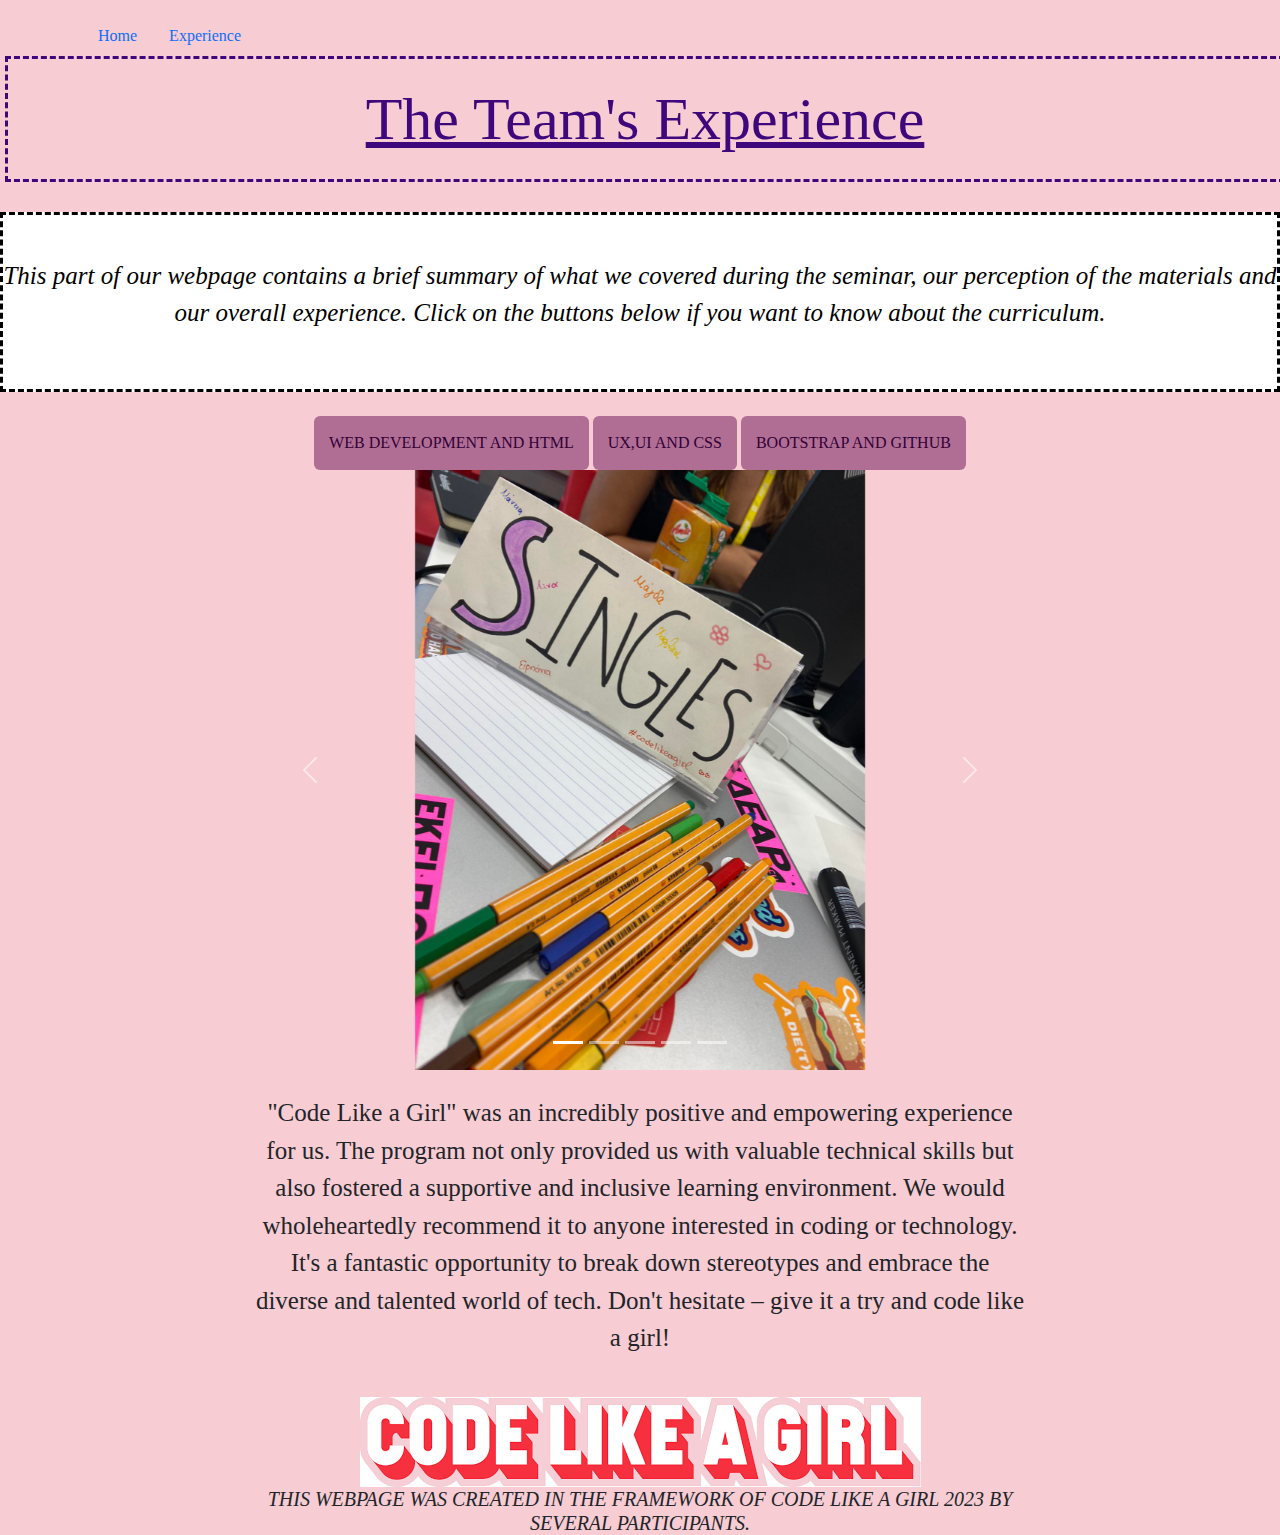
==== yposelida.html @ c6deadb8 "to eftiaja gamw tis manes" ====
<!DOCTYPE html>
<html>
  <head>
    <meta charset="utf-8" />
    <meta name="viewport" content="width=device-width, initial-scale=1" />
    <link
      href="https://cdn.jsdelivr.net/npm/bootstrap@5.3.1/dist/css/bootstrap.min.css"
      rel="stylesheet"/>
    <script src="https://cdn.jsdelivr.net/npm/bootstrap@5.3.1/dist/js/bootstrap.bundle.min.js"></script>
    <title>The Team's experience</title>
    <link rel="stylesheet" type="text/css" href="css/2.css" />
  </head>
  <body>
    
    <div class="container mt-3">

   
      <ul class="nav">
        <li class="nav-item">
          <a class="nav-link" href="index.html">Home</a>
        </li>
        <li class="nav-item">
          <a class="nav-link" href="yposelida.html">Experience</a>
        </li>
  
      
      </ul>
    </div>
    <div>
  <h1 class="title">The Team's Experience</h1>
</div>

    <div id="header" class="bg-white">
  <p><i> This part of our webpage contains a brief summary of what we covered during the seminar, our perception of the materials and our overall experience. Click on the buttons below if you want to know about the curriculum.</i> </p>
    </div>

<br>

    <!-- Button to Open the Modal -->
<button type="button" class="btn btn-primary" data-bs-toggle="modal" data-bs-target="#myModal1">
  WEB DEVELOPMENT AND HTML
</button>

<!-- The Modal -->

<div class="modal" id="myModal1">
  <div class="modal-dialog modal-fullscreen ">
  
    <div class="modal-content">

      <!-- Modal Header -->
      <div class="modal-header">
        <h4 class="modal-title"> WEB DEVELOPMENT AND HTML</h4>
        <button type="button" class="btn-close" data-bs-dismiss="modal"></button>
      </div>

      <!-- Modal body -->
      <div class="modal-body">
        <p>On the first day we were introduced to <i>Web Development and HTML</i>.Some of the things we learnt about were:
          <br>
               <ol class="modal-list">
          <li>The difference between the Internet and Web</li>
          <li>IP address(what it is and why it is unique) and The DNS Server</li>
          <li>The way of communication between the server and its clients(request-respond)</li>
          <li>The different types of Websites</li>
          <li>The basic structure of an html file and how it can transform our websites</li>

        </ol>
        <img class="image" src="images/htmlimage.jpg" alt="HTML Image" class="image-thumbnail">
        <img class="image" src="images/HTML-Full-Form.jpg" alt="HTML Image" class="image-thumbnail">
      </div>

      <!-- Modal footer -->
      <div class="modal-footer">
        <button type="button" class="btn btn-danger" data-bs-dismiss="modal">Close</button>
      </div>

    </div>
  </div>
</div>


<!-- Button to Open the Modal -->
<button type="button" class="btn btn-primary" data-bs-toggle="modal" data-bs-target="#myModal2">
  UX,UI AND CSS
</button>

<!-- The Modal -->

<div class="modal" id="myModal2">
  <div class="modal-dialog modal-fullscreen ">
  
    <div class="modal-content">

      <!-- Modal Header -->
      <div class="modal-header">
        <h4 class="modal-title"> UX,UI AND CSS</h4>
        <button type="button" class="btn-close2" data-bs-dismiss="modal"></button>
      </div>

      <!-- Modal body -->
      <div class="modal-body">
        On the second day we were introduced to <i>UX,UI AND CSS</i>. Some of the things we learnt about were:
        <ol>
          <li>What User Experience is</li>
          <li>What User Interface is</li>
          <li>What the CSS programming language is used for and how to use it</li>
          <li>How to make a Website appealing to a client using CSS</li>
        
        </ol>
        <img src="images/css image.webp" alt="CSS Image" class="image" class="image=thumbnail">
        <img src="images/uxui.jpg" alt="Bootstrap Image" class="image" class="image-thumbnail">
      </div>

      <!-- Modal footer -->
      <div class="modal-footer">
        <button type="button" class="btn btn-danger" data-bs-dismiss="modal">Close</button>
      </div>

    </div>
  </div>
</div>
  
<!-- Button to Open the Modal -->
<button type="button" class="btn btn-primary" data-bs-toggle="modal" data-bs-target="#myModal3">
  BOOTSTRAP AND GITHUB 
</button>

<!-- The Modal -->

<div class="modal" id="myModal3">
  <div class="modal-dialog modal-fullscreen ">
  
    <div class="modal-content">

      <!-- Modal Header -->
      <div class="modal-header">
        <h4 class="modal-title"> BOOTSTRAP AND GITHUB</h4>
        <button type="button" class="btn-close" data-bs-dismiss="modal"></button>
      </div>

      <!-- Modal body -->
      <div class="modal-body">
        On the third day we were introduced to <i>BOOTSTRAP AND GITHUB</i> and we started working on our projects. Some of the things we learnt about were:
        <ol>
          <li>What Bootstrap is</li>
          <li>How we can use Bootstrap in order to add more features to our websites </li>
          <li>What Github is and how we can work with it during group work</li>
          
        
        </ol>
        <img src="images/bootstrap image.png" alt="Bootstrap Image" class="image" class="image-thumbnail">
        <img src="images/github.png" alt="Bootstrap Image" class="image" class="image-thumbnail">

      </div>

      <!-- Modal footer -->
      <div class="modal-footer">
        <button type="button" class="btn btn-danger" data-bs-dismiss="modal">Close</button>
      </div>

    </div>
  </div>
</div>
<br>

<!-- Carousel -->
<div class="width">
<div class="container">
  <div id="demo" class="carousel slide" data-bs-ride="carousel">

  <!-- Indicators/dots -->
  <div class="carousel-indicators">
    <button type="button" data-bs-target="#demo" data-bs-slide-to="0" class="active"></button>
    <button type="button" data-bs-target="#demo" data-bs-slide-to="1"></button>
    <button type="button" data-bs-target="#demo" data-bs-slide-to="2"></button>
    <button type="button" data-bs-target="#demo" data-bs-slide-to="3"></button>
    <button type="button" data-bs-target="#demo" data-bs-slide-to="4"></button>


  </div>
  
  <!-- The slideshow/carousel -->
  <div class="carousel-inner">
    <div class="carousel-item active">
      <img src="images/εικόνα_Viber_2023-09-07_13-02-21-874.jpg" alt="Los Angeles" class="d-block" >
    </div>
    <div class="carousel-item">
      <img src="images/eikona-index-2.jpg" alt="Chicago" class="d-block">    </div>
    <div class="carousel-item">
      <img src="images/εικόνα_Viber_2023-09-07_13-02-21-538.jpg" alt="New York" class="d-block">
    </div>
    <div class="carousel-item">
      <img src="images/εικόνα προγραμματισμού 3.jpg" alt="New York" class="d-block">
    </div>
    <div class="carousel-item">
      <img src="images/eikona-index-1.png" alt="New York" class="d-block">
    </div>


  </div>
  
  <!-- Left and right controls/icons -->
  <button class="carousel-control-prev" type="button" data-bs-target="#demo" data-bs-slide="prev">
    <span class="carousel-control-prev-icon"></span>
  </button>
  <button class="carousel-control-next" type="button" data-bs-target="#demo" data-bs-slide="next">
    <span class="carousel-control-next-icon"></span>
  </button>
</div>
<br>
<div><p>"Code Like a Girl" was an incredibly positive and empowering experience for us. The program not only provided us with valuable technical skills but also fostered a supportive and inclusive learning environment. We would wholeheartedly recommend it to anyone interested in coding or technology. It's a fantastic opportunity to break down stereotypes and embrace the diverse and talented world of tech. Don't hesitate – give it a try and code like a girl!</p></div>
  <br>
  <img src="images/images.png" alt="Code like a girl">
  <br>
  <h2><i>THIS WEBPAGE WAS CREATED IN THE FRAMEWORK OF CODE LIKE A GIRL 2023 BY SEVERAL PARTICIPANTS.</i></h2>

  

  </body>
</html>
---- css/2.css ----
* {
  padding: 0;
  margin: 0;
  text-align: center;
}
body {
  background-color: rgb(247, 204, 211);
  font-family: "Times New Roman", Times, serif;
}
h1 {
  font-size: 60px;
  color: rgb(62, 7, 124);
  margin-bottom: 30px;
}

.carousel-item img {
  height: 600px;
  margin: auto;
}

.carousel-item {
  width: 100%;
}
.title {
  border-style: dashed;
  width: 100%;
  margin-bottom: 30px;
  line-height: 40px;
  text-align: center;
  padding: 40px;
  margin-left: 5px;
  margin-right: 5px;
  text-decoration: underline;
}
.width {
  width: 800px;
  height: 500px;
  margin: auto;
}
h2 {
  font-size: 20px;
  margin-bottom: 30px;
}
p {
  font-size: 25px;
}
.bg-white {
  background-color: white;
}
#header {
  height: 20vh;
  display: flex;
  align-items: center;
  justify-content: center;
  flex-direction: column;
  color: black;
  border-style: dashed;
}

ol {
  font-size: 20px;
}
button {
  background-color: aqua;
  size: 20px;
}
.modal-title {
  font-size: 40px;
}
.modal-body {
  font-size: 30px;
}
.btn {
  border: none;
  padding: 15px;
  color: rgb(50, 0, 54);
  background-color: rgb(177, 110, 149);
}
.modal-body {
  font-size: 50px;
  background-color: rgb(177, 110, 149);
}

.modal-list li {
  font-size: 30px;
}

.image {
  width: 700px;
  height: 500px;
  margin: 10px;
}

.modal-list li {
  font-size: 30px;
}
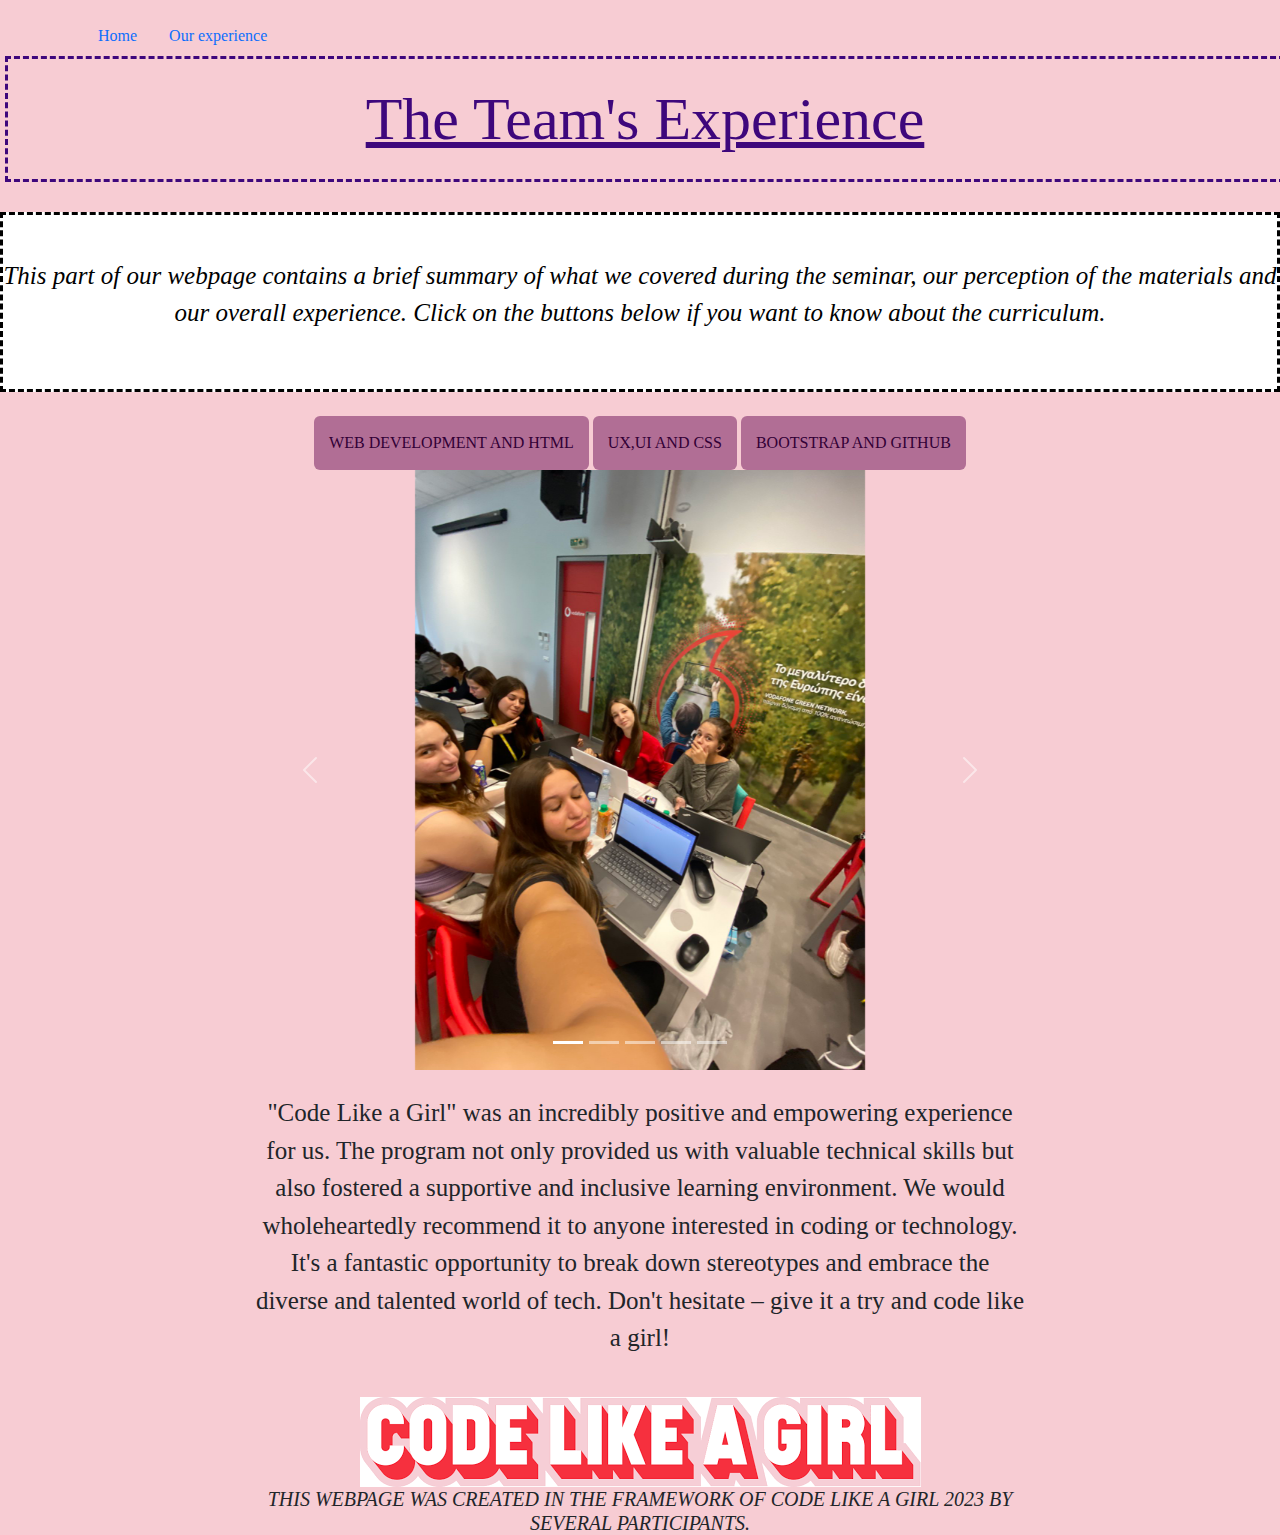
==== commit 62af9aef: "καρουζελ" ====
--- a/yposelida.html
+++ b/yposelida.html
@@ -9,9 +9,7 @@
     <script src="https://cdn.jsdelivr.net/npm/bootstrap@5.3.1/dist/js/bootstrap.bundle.min.js"></script>
     <title>The Team's experience</title>
     <link rel="stylesheet" type="text/css" href="css/2.css" />
-  </head>
-  <body>
-    
+
     <div class="container mt-3">
 
    
@@ -20,12 +18,23 @@
           <a class="nav-link" href="index.html">Home</a>
         </li>
         <li class="nav-item">
-          <a class="nav-link" href="yposelida.html">Experience</a>
+          <a class="nav-link" href="yposelida.html">Our experience</a>
         </li>
   
       
       </ul>
     </div>
+
+
+
+
+
+
+
+  </head>
+  <body>
+    
+    
     <div>
   <h1 class="title">The Team's Experience</h1>
 </div>
@@ -183,18 +192,18 @@
   <!-- The slideshow/carousel -->
   <div class="carousel-inner">
     <div class="carousel-item active">
-      <img src="images/εικόνα_Viber_2023-09-07_13-02-21-874.jpg" alt="Los Angeles" class="d-block" >
-    </div>
-    <div class="carousel-item">
-      <img src="images/eikona-index-2.jpg" alt="Chicago" class="d-block">    </div>
+      <img src="images/εικόνα_Viber_2023-09-07_14-37-39-492.jpg" alt="Los Angeles" class="d-block" >
+    </div>
+    <div class="carousel-item">
+      <img src="images/εικόνα_Viber_2023-09-07_13-02-21-874.jpg" alt="Chicago" class="d-block">    </div>
     <div class="carousel-item">
       <img src="images/εικόνα_Viber_2023-09-07_13-02-21-538.jpg" alt="New York" class="d-block">
     </div>
     <div class="carousel-item">
-      <img src="images/εικόνα προγραμματισμού 3.jpg" alt="New York" class="d-block">
-    </div>
-    <div class="carousel-item">
-      <img src="images/eikona-index-1.png" alt="New York" class="d-block">
+      <img src="images/εικόνα_Viber_2023-09-07_13-02-25-799.jpg" alt="New York" class="d-block">
+    </div>
+    <div class="carousel-item">
+      <img src="images/εικόνα_Viber_2023-09-07_13-02-26-158.jpg" alt="New York" class="d-block">
     </div>
 
 
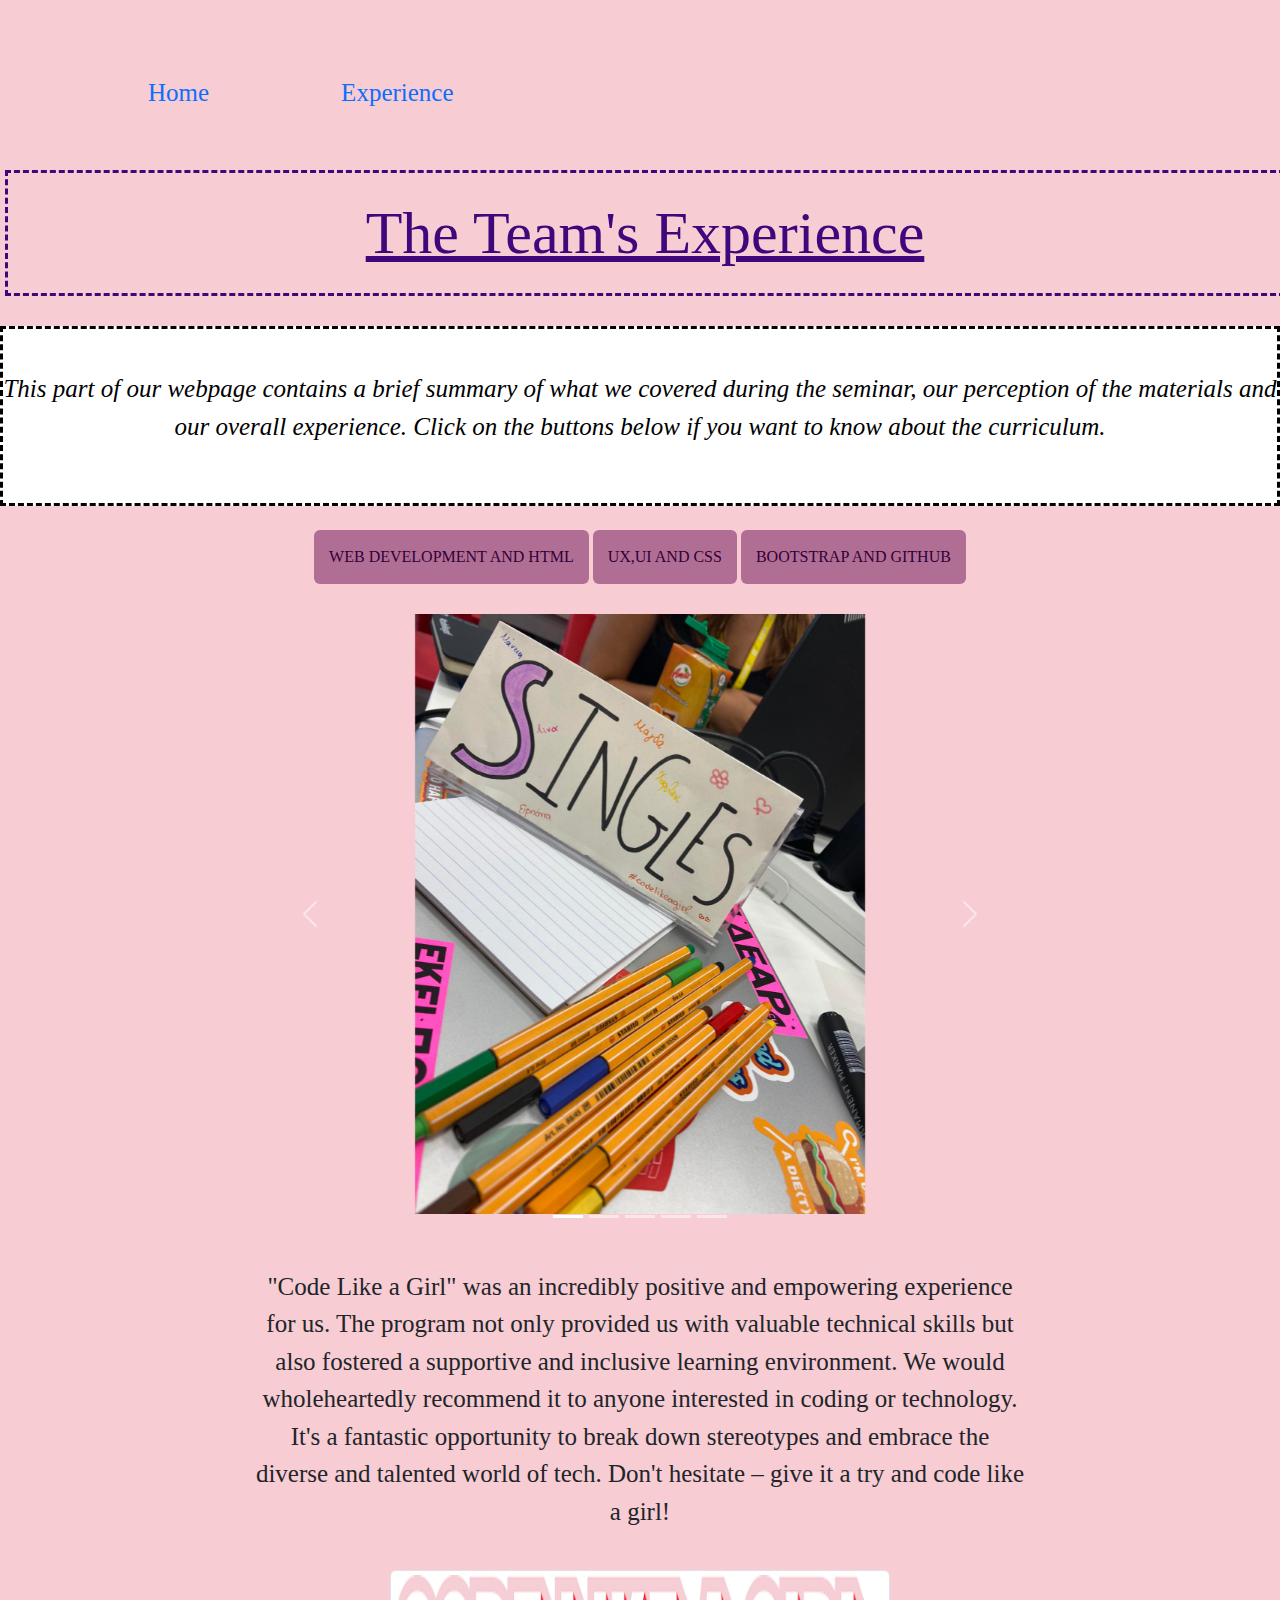
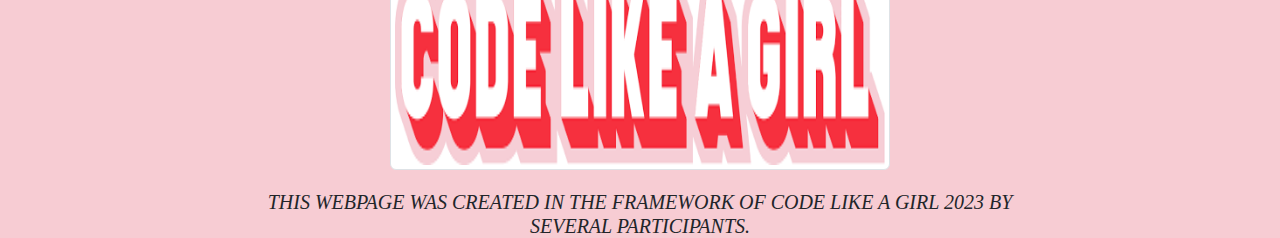
==== commit aec2e582: "update" ====
--- a/yposelida.html
+++ b/yposelida.html
@@ -1,230 +1,233 @@
 <!DOCTYPE html>
 <html>
-  <head>
-    <meta charset="utf-8" />
-    <meta name="viewport" content="width=device-width, initial-scale=1" />
-    <link
-      href="https://cdn.jsdelivr.net/npm/bootstrap@5.3.1/dist/css/bootstrap.min.css"
-      rel="stylesheet"/>
-    <script src="https://cdn.jsdelivr.net/npm/bootstrap@5.3.1/dist/js/bootstrap.bundle.min.js"></script>
-    <title>The Team's experience</title>
-    <link rel="stylesheet" type="text/css" href="css/2.css" />
-
-    <div class="container mt-3">
-
-   
-      <ul class="nav">
-        <li class="nav-item">
-          <a class="nav-link" href="index.html">Home</a>
-        </li>
-        <li class="nav-item">
-          <a class="nav-link" href="yposelida.html">Our experience</a>
-        </li>
-  
-      
-      </ul>
+
+<head>
+  <meta charset="utf-8" />
+  <meta name="viewport" content="width=device-width, initial-scale=1" />
+  <link href="https://cdn.jsdelivr.net/npm/bootstrap@5.3.1/dist/css/bootstrap.min.css" rel="stylesheet" />
+  <script src="https://cdn.jsdelivr.net/npm/bootstrap@5.3.1/dist/js/bootstrap.bundle.min.js"></script>
+  <title>The Team's experience</title>
+  <link rel="stylesheet" type="text/css" href="css/2.css" />
+</head>
+
+<body>
+
+  <div class="container mt-3">
+
+
+    <ul class="nav">
+      <li class="nav-item">
+        <a class="nav-link" href="index.html">Home</a>
+      </li>
+      <li class="nav-item">
+        <a class="nav-link" href="yposelida.html">Experience</a>
+      </li>
+
+
+    </ul>
+  </div>
+  <div>
+    <h1 class="title">The Team's Experience</h1>
+  </div>
+
+  <div id="header" class="bg-white">
+    <p><i> This part of our webpage contains a brief summary of what we covered during the seminar, our perception of
+        the materials and our overall experience. Click on the buttons below if you want to know about the
+        curriculum.</i> </p>
+  </div>
+
+  <br>
+
+  <!-- Button to Open the Modal -->
+  <button type="button" class="btn btn-primary" data-bs-toggle="modal" data-bs-target="#myModal1">
+    WEB DEVELOPMENT AND HTML
+  </button>
+
+  <!-- The Modal -->
+
+  <div class="modal" id="myModal1">
+    <div class="modal-dialog modal-fullscreen ">
+
+      <div class="modal-content">
+
+        <!-- Modal Header -->
+        <div class="modal-header">
+          <h4 class="modal-title"> WEB DEVELOPMENT AND HTML</h4>
+          <button type="button" class="btn-close" data-bs-dismiss="modal"></button>
+        </div>
+
+        <!-- Modal body -->
+        <div class="modal-body">
+          <p>On the first day we were introduced to <i>Web Development and HTML</i>.Some of the things we learnt about
+            were:
+            <br>
+          <ol class="modal-list">
+            <li>The difference between the Internet and Web</li>
+            <li>IP address(what it is and why it is unique) and The DNS Server</li>
+            <li>The way of communication between the server and its clients(request-respond)</li>
+            <li>The different types of Websites</li>
+            <li>The basic structure of an html file and how it can transform our websites</li>
+
+          </ol>
+          <img class="image" src="images/htmlimage.jpg" alt="HTML Image" class="image-thumbnail">
+          <img class="image" src="images/HTML-Full-Form.jpg" alt="HTML Image" class="image-thumbnail">
+        </div>
+
+        <!-- Modal footer -->
+        <div class="modal-footer">
+          <button type="button" class="btn btn-danger" data-bs-dismiss="modal">Close</button>
+        </div>
+
+      </div>
     </div>
-
-
-
-
-
-
-
-  </head>
-  <body>
-    
-    
-    <div>
-  <h1 class="title">The Team's Experience</h1>
-</div>
-
-    <div id="header" class="bg-white">
-  <p><i> This part of our webpage contains a brief summary of what we covered during the seminar, our perception of the materials and our overall experience. Click on the buttons below if you want to know about the curriculum.</i> </p>
+  </div>
+
+
+  <!-- Button to Open the Modal -->
+  <button type="button" class="btn btn-primary" data-bs-toggle="modal" data-bs-target="#myModal2">
+    UX,UI AND CSS
+  </button>
+
+  <!-- The Modal -->
+
+  <div class="modal" id="myModal2">
+    <div class="modal-dialog modal-fullscreen ">
+
+      <div class="modal-content">
+
+        <!-- Modal Header -->
+        <div class="modal-header">
+          <h4 class="modal-title"> UX,UI AND CSS</h4>
+          <button type="button" class="btn-close2" data-bs-dismiss="modal"></button>
+        </div>
+
+        <!-- Modal body -->
+        <div class="modal-body">
+          On the second day we were introduced to <i>UX,UI AND CSS</i>. Some of the things we learnt about were:
+          <ol>
+            <li>What User Experience is</li>
+            <li>What User Interface is</li>
+            <li>What the CSS programming language is used for and how to use it</li>
+            <li>How to make a Website appealing to a client using CSS</li>
+
+          </ol>
+          <img src="images/css image.webp" alt="CSS Image" class="image" class="image=thumbnail">
+          <img src="images/uxui.jpg" alt="Bootstrap Image" class="image" class="image-thumbnail">
+        </div>
+
+        <!-- Modal footer -->
+        <div class="modal-footer">
+          <button type="button" class="btn btn-danger" data-bs-dismiss="modal">Close</button>
+        </div>
+
+      </div>
     </div>
-
-<br>
-
-    <!-- Button to Open the Modal -->
-<button type="button" class="btn btn-primary" data-bs-toggle="modal" data-bs-target="#myModal1">
-  WEB DEVELOPMENT AND HTML
-</button>
-
-<!-- The Modal -->
-
-<div class="modal" id="myModal1">
-  <div class="modal-dialog modal-fullscreen ">
-  
-    <div class="modal-content">
-
-      <!-- Modal Header -->
-      <div class="modal-header">
-        <h4 class="modal-title"> WEB DEVELOPMENT AND HTML</h4>
-        <button type="button" class="btn-close" data-bs-dismiss="modal"></button>
-      </div>
-
-      <!-- Modal body -->
-      <div class="modal-body">
-        <p>On the first day we were introduced to <i>Web Development and HTML</i>.Some of the things we learnt about were:
-          <br>
-               <ol class="modal-list">
-          <li>The difference between the Internet and Web</li>
-          <li>IP address(what it is and why it is unique) and The DNS Server</li>
-          <li>The way of communication between the server and its clients(request-respond)</li>
-          <li>The different types of Websites</li>
-          <li>The basic structure of an html file and how it can transform our websites</li>
-
-        </ol>
-        <img class="image" src="images/htmlimage.jpg" alt="HTML Image" class="image-thumbnail">
-        <img class="image" src="images/HTML-Full-Form.jpg" alt="HTML Image" class="image-thumbnail">
-      </div>
-
-      <!-- Modal footer -->
-      <div class="modal-footer">
-        <button type="button" class="btn btn-danger" data-bs-dismiss="modal">Close</button>
-      </div>
-
+  </div>
+
+  <!-- Button to Open the Modal -->
+  <button type="button" class="btn btn-primary" data-bs-toggle="modal" data-bs-target="#myModal3">
+    BOOTSTRAP AND GITHUB
+  </button>
+
+  <!-- The Modal -->
+
+  <div class="modal" id="myModal3">
+    <div class="modal-dialog modal-fullscreen ">
+
+      <div class="modal-content">
+
+        <!-- Modal Header -->
+        <div class="modal-header">
+          <h4 class="modal-title"> BOOTSTRAP AND GITHUB</h4>
+          <button type="button" class="btn-close" data-bs-dismiss="modal"></button>
+        </div>
+
+        <!-- Modal body -->
+        <div class="modal-body">
+          On the third day we were introduced to <i>BOOTSTRAP AND GITHUB</i> and we started working on our projects.
+          Some of the things we learnt about were:
+          <ol>
+            <li>What Bootstrap is</li>
+            <li>How we can use Bootstrap in order to add more features to our websites </li>
+            <li>What Github is and how we can work with it during group work</li>
+
+
+          </ol>
+          <img src="images/bootstrap image.png" alt="Bootstrap Image" class="image" class="image-thumbnail">
+          <img src="images/github.png" alt="Bootstrap Image" class="image" class="image-thumbnail">
+
+        </div>
+
+        <!-- Modal footer -->
+        <div class="modal-footer">
+          <button type="button" class="btn btn-danger" data-bs-dismiss="modal">Close</button>
+        </div>
+
+      </div>
     </div>
   </div>
-</div>
-
-
-<!-- Button to Open the Modal -->
-<button type="button" class="btn btn-primary" data-bs-toggle="modal" data-bs-target="#myModal2">
-  UX,UI AND CSS
-</button>
-
-<!-- The Modal -->
-
-<div class="modal" id="myModal2">
-  <div class="modal-dialog modal-fullscreen ">
-  
-    <div class="modal-content">
-
-      <!-- Modal Header -->
-      <div class="modal-header">
-        <h4 class="modal-title"> UX,UI AND CSS</h4>
-        <button type="button" class="btn-close2" data-bs-dismiss="modal"></button>
-      </div>
-
-      <!-- Modal body -->
-      <div class="modal-body">
-        On the second day we were introduced to <i>UX,UI AND CSS</i>. Some of the things we learnt about were:
-        <ol>
-          <li>What User Experience is</li>
-          <li>What User Interface is</li>
-          <li>What the CSS programming language is used for and how to use it</li>
-          <li>How to make a Website appealing to a client using CSS</li>
-        
-        </ol>
-        <img src="images/css image.webp" alt="CSS Image" class="image" class="image=thumbnail">
-        <img src="images/uxui.jpg" alt="Bootstrap Image" class="image" class="image-thumbnail">
-      </div>
-
-      <!-- Modal footer -->
-      <div class="modal-footer">
-        <button type="button" class="btn btn-danger" data-bs-dismiss="modal">Close</button>
-      </div>
-
-    </div>
-  </div>
-</div>
-  
-<!-- Button to Open the Modal -->
-<button type="button" class="btn btn-primary" data-bs-toggle="modal" data-bs-target="#myModal3">
-  BOOTSTRAP AND GITHUB 
-</button>
-
-<!-- The Modal -->
-
-<div class="modal" id="myModal3">
-  <div class="modal-dialog modal-fullscreen ">
-  
-    <div class="modal-content">
-
-      <!-- Modal Header -->
-      <div class="modal-header">
-        <h4 class="modal-title"> BOOTSTRAP AND GITHUB</h4>
-        <button type="button" class="btn-close" data-bs-dismiss="modal"></button>
-      </div>
-
-      <!-- Modal body -->
-      <div class="modal-body">
-        On the third day we were introduced to <i>BOOTSTRAP AND GITHUB</i> and we started working on our projects. Some of the things we learnt about were:
-        <ol>
-          <li>What Bootstrap is</li>
-          <li>How we can use Bootstrap in order to add more features to our websites </li>
-          <li>What Github is and how we can work with it during group work</li>
-          
-        
-        </ol>
-        <img src="images/bootstrap image.png" alt="Bootstrap Image" class="image" class="image-thumbnail">
-        <img src="images/github.png" alt="Bootstrap Image" class="image" class="image-thumbnail">
-
-      </div>
-
-      <!-- Modal footer -->
-      <div class="modal-footer">
-        <button type="button" class="btn btn-danger" data-bs-dismiss="modal">Close</button>
-      </div>
-
-    </div>
-  </div>
-</div>
-<br>
-
-<!-- Carousel -->
-<div class="width">
-<div class="container">
-  <div id="demo" class="carousel slide" data-bs-ride="carousel">
-
-  <!-- Indicators/dots -->
-  <div class="carousel-indicators">
-    <button type="button" data-bs-target="#demo" data-bs-slide-to="0" class="active"></button>
-    <button type="button" data-bs-target="#demo" data-bs-slide-to="1"></button>
-    <button type="button" data-bs-target="#demo" data-bs-slide-to="2"></button>
-    <button type="button" data-bs-target="#demo" data-bs-slide-to="3"></button>
-    <button type="button" data-bs-target="#demo" data-bs-slide-to="4"></button>
-
-
-  </div>
-  
-  <!-- The slideshow/carousel -->
-  <div class="carousel-inner">
-    <div class="carousel-item active">
-      <img src="images/εικόνα_Viber_2023-09-07_14-37-39-492.jpg" alt="Los Angeles" class="d-block" >
-    </div>
-    <div class="carousel-item">
-      <img src="images/εικόνα_Viber_2023-09-07_13-02-21-874.jpg" alt="Chicago" class="d-block">    </div>
-    <div class="carousel-item">
-      <img src="images/εικόνα_Viber_2023-09-07_13-02-21-538.jpg" alt="New York" class="d-block">
-    </div>
-    <div class="carousel-item">
-      <img src="images/εικόνα_Viber_2023-09-07_13-02-25-799.jpg" alt="New York" class="d-block">
-    </div>
-    <div class="carousel-item">
-      <img src="images/εικόνα_Viber_2023-09-07_13-02-26-158.jpg" alt="New York" class="d-block">
-    </div>
-
-
-  </div>
-  
-  <!-- Left and right controls/icons -->
-  <button class="carousel-control-prev" type="button" data-bs-target="#demo" data-bs-slide="prev">
-    <span class="carousel-control-prev-icon"></span>
-  </button>
-  <button class="carousel-control-next" type="button" data-bs-target="#demo" data-bs-slide="next">
-    <span class="carousel-control-next-icon"></span>
-  </button>
-</div>
-<br>
-<div><p>"Code Like a Girl" was an incredibly positive and empowering experience for us. The program not only provided us with valuable technical skills but also fostered a supportive and inclusive learning environment. We would wholeheartedly recommend it to anyone interested in coding or technology. It's a fantastic opportunity to break down stereotypes and embrace the diverse and talented world of tech. Don't hesitate – give it a try and code like a girl!</p></div>
   <br>
-  <img src="images/images.png" alt="Code like a girl">
-  <br>
-  <h2><i>THIS WEBPAGE WAS CREATED IN THE FRAMEWORK OF CODE LIKE A GIRL 2023 BY SEVERAL PARTICIPANTS.</i></h2>
-
-  
-
-  </body>
+
+  <!-- Carousel -->
+  <div class="width">
+    <div class="container">
+      <div id="demo" class="carousel slide" data-bs-ride="carousel">
+
+        <!-- Indicators/dots -->
+        <div class="carousel-indicators">
+          <button type="button" data-bs-target="#demo" data-bs-slide-to="0" class="active"></button>
+          <button type="button" data-bs-target="#demo" data-bs-slide-to="1"></button>
+          <button type="button" data-bs-target="#demo" data-bs-slide-to="2"></button>
+          <button type="button" data-bs-target="#demo" data-bs-slide-to="3"></button>
+          <button type="button" data-bs-target="#demo" data-bs-slide-to="4"></button>
+
+
+        </div>
+
+        <!-- The slideshow/carousel -->
+        <div class="carousel-inner">
+          <div class="carousel-item active">
+            <img src="images/εικόνα_Viber_2023-09-07_13-02-21-874.jpg" alt="Los Angeles" class="d-block">
+          </div>
+          <div class="carousel-item">
+            <img src="images/eikona-index-2.jpg" alt="Chicago" class="d-block">
+          </div>
+          <div class="carousel-item">
+            <img src="images/εικόνα_Viber_2023-09-07_13-02-21-538.jpg" alt="New York" class="d-block">
+          </div>
+          <div class="carousel-item">
+            <img src="images/εικόνα προγραμματισμού 3.jpg" alt="New York" class="d-block">
+          </div>
+          <div class="carousel-item">
+            <img src="images/eikona-index-1.png" alt="New York" class="d-block">
+          </div>
+
+
+        </div>
+
+        <!-- Left and right controls/icons -->
+        <button class="carousel-control-prev" type="button" data-bs-target="#demo" data-bs-slide="prev">
+          <span class="carousel-control-prev-icon"></span>
+        </button>
+        <button class="carousel-control-next" type="button" data-bs-target="#demo" data-bs-slide="next">
+          <span class="carousel-control-next-icon"></span>
+        </button>
+      </div>
+      <br>
+      <div>
+        <p>"Code Like a Girl" was an incredibly positive and empowering experience for us. The program not only provided
+          us with valuable technical skills but also fostered a supportive and inclusive learning environment. We would
+          wholeheartedly recommend it to anyone interested in coding or technology. It's a fantastic opportunity to
+          break down stereotypes and embrace the diverse and talented world of tech. Don't hesitate – give it a try and
+          code like a girl!</p>
+      </div>
+      <br>
+      <img src="images/images.png" alt="Code like a girl" class="img-thumbnail imge">
+      <br>
+      <h2><i>THIS WEBPAGE WAS CREATED IN THE FRAMEWORK OF CODE LIKE A GIRL 2023 BY SEVERAL PARTICIPANTS.</i></h2>
+
+
+
+</body>
+
 </html>--- a/css/2.css
+++ b/css/2.css
@@ -16,6 +16,8 @@
 .carousel-item img {
   height: 600px;
   margin: auto;
+  margin-top: 30px;
+  margin-bottom: 30px;
 }
 
 .carousel-item {
@@ -60,6 +62,16 @@
 ol {
   font-size: 20px;
 }
+
+li {
+  padding: 50px;
+  font-size: 25px;
+}
+
+li:hover {
+  box-shadow: 0px 30px 60px rgba(0, 0, 0, 0.3);
+}
+
 button {
   background-color: aqua;
   size: 20px;
@@ -94,3 +106,9 @@
 .modal-list li {
   font-size: 30px;
 }
+
+.imge {
+  width: 500px;
+  height: 200px;
+  margin-bottom: 20px;
+}
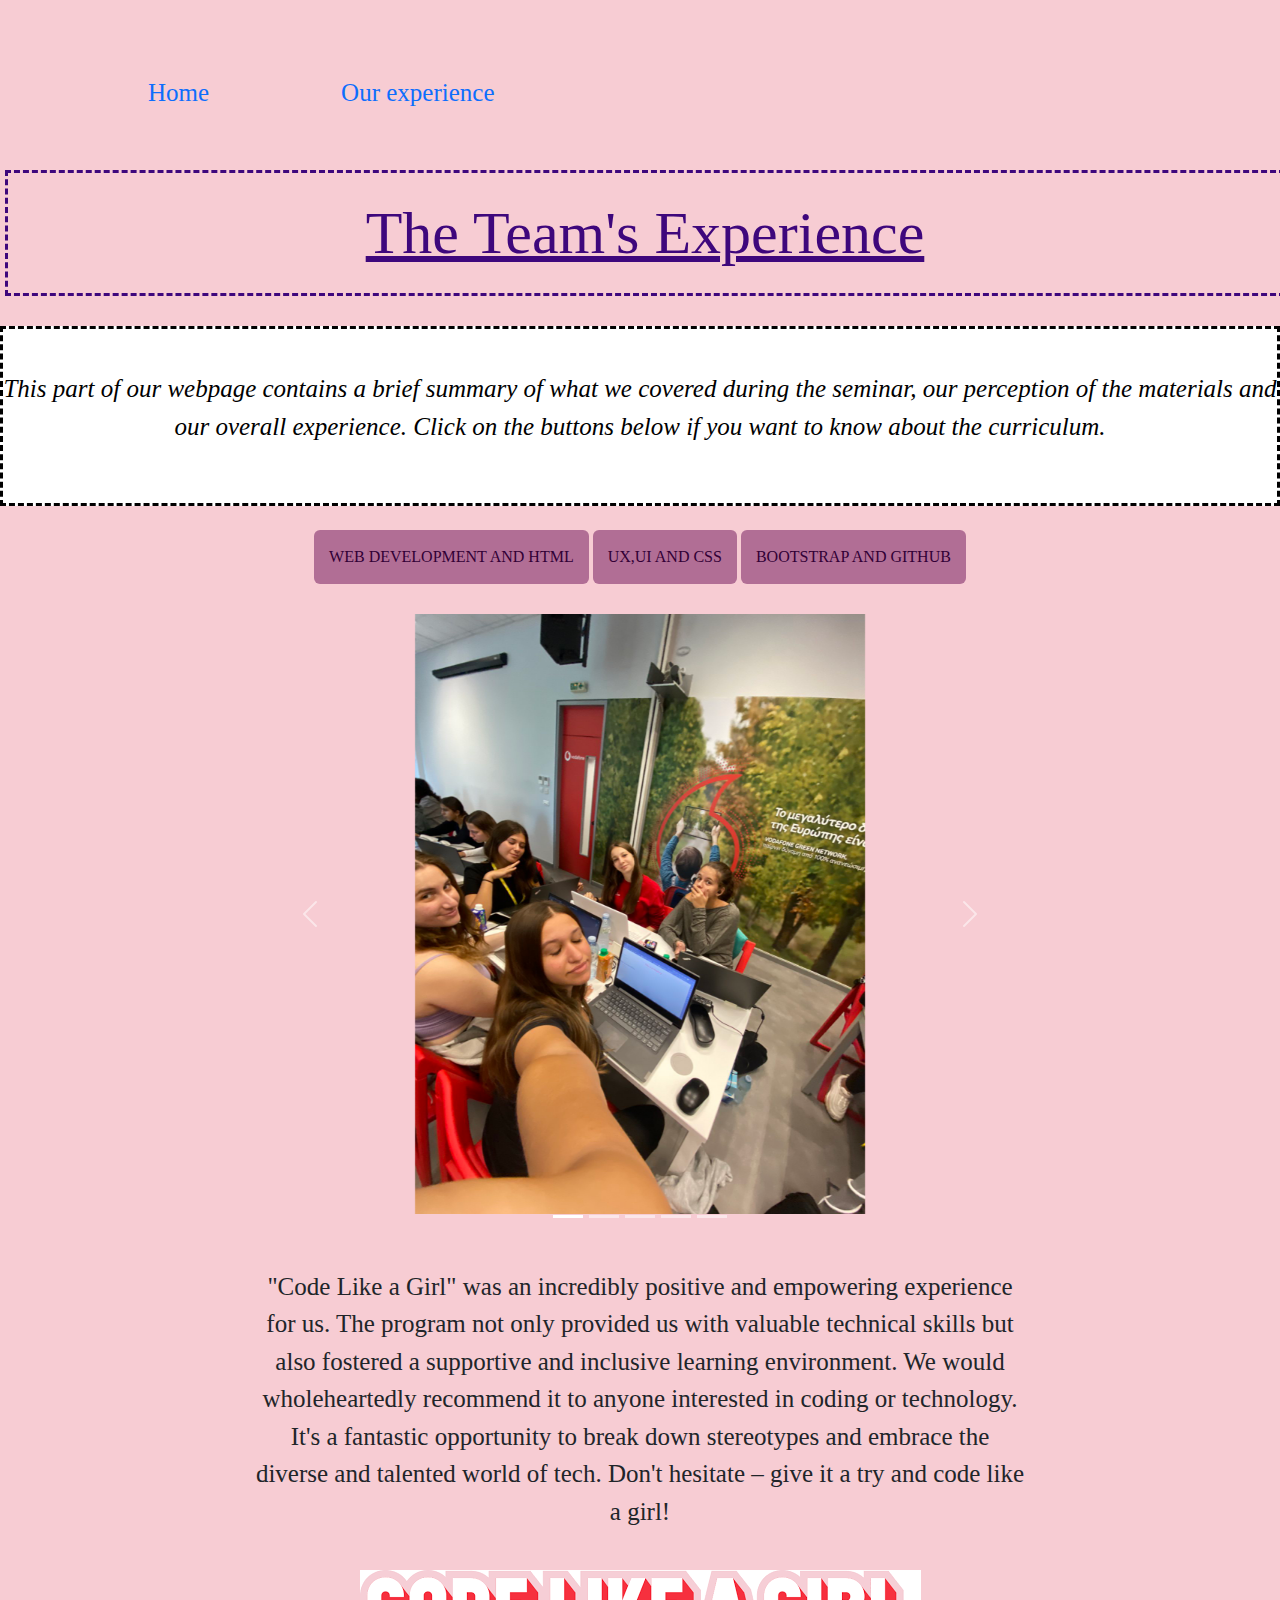
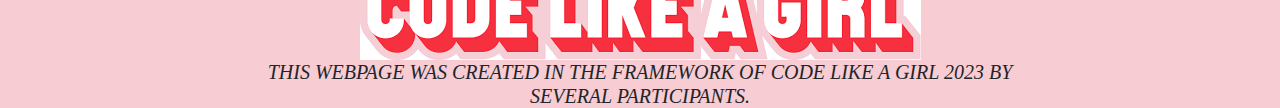
==== commit c83cfa61: "Merge branch 'main' of https://github.com/Magdakon9/Website" ====
--- a/yposelida.html
+++ b/yposelida.html
@@ -1,233 +1,230 @@
 <!DOCTYPE html>
 <html>
-
-<head>
-  <meta charset="utf-8" />
-  <meta name="viewport" content="width=device-width, initial-scale=1" />
-  <link href="https://cdn.jsdelivr.net/npm/bootstrap@5.3.1/dist/css/bootstrap.min.css" rel="stylesheet" />
-  <script src="https://cdn.jsdelivr.net/npm/bootstrap@5.3.1/dist/js/bootstrap.bundle.min.js"></script>
-  <title>The Team's experience</title>
-  <link rel="stylesheet" type="text/css" href="css/2.css" />
-</head>
-
-<body>
-
-  <div class="container mt-3">
-
-
-    <ul class="nav">
-      <li class="nav-item">
-        <a class="nav-link" href="index.html">Home</a>
-      </li>
-      <li class="nav-item">
-        <a class="nav-link" href="yposelida.html">Experience</a>
-      </li>
-
-
-    </ul>
-  </div>
-  <div>
-    <h1 class="title">The Team's Experience</h1>
-  </div>
-
-  <div id="header" class="bg-white">
-    <p><i> This part of our webpage contains a brief summary of what we covered during the seminar, our perception of
-        the materials and our overall experience. Click on the buttons below if you want to know about the
-        curriculum.</i> </p>
-  </div>
-
+  <head>
+    <meta charset="utf-8" />
+    <meta name="viewport" content="width=device-width, initial-scale=1" />
+    <link
+      href="https://cdn.jsdelivr.net/npm/bootstrap@5.3.1/dist/css/bootstrap.min.css"
+      rel="stylesheet"/>
+    <script src="https://cdn.jsdelivr.net/npm/bootstrap@5.3.1/dist/js/bootstrap.bundle.min.js"></script>
+    <title>The Team's experience</title>
+    <link rel="stylesheet" type="text/css" href="css/2.css" />
+
+    <div class="container mt-3">
+
+   
+      <ul class="nav">
+        <li class="nav-item">
+          <a class="nav-link" href="index.html">Home</a>
+        </li>
+        <li class="nav-item">
+          <a class="nav-link" href="yposelida.html">Our experience</a>
+        </li>
+  
+      
+      </ul>
+    </div>
+
+
+
+
+
+
+
+  </head>
+  <body>
+    
+    
+    <div>
+  <h1 class="title">The Team's Experience</h1>
+</div>
+
+    <div id="header" class="bg-white">
+  <p><i> This part of our webpage contains a brief summary of what we covered during the seminar, our perception of the materials and our overall experience. Click on the buttons below if you want to know about the curriculum.</i> </p>
+    </div>
+
+<br>
+
+    <!-- Button to Open the Modal -->
+<button type="button" class="btn btn-primary" data-bs-toggle="modal" data-bs-target="#myModal1">
+  WEB DEVELOPMENT AND HTML
+</button>
+
+<!-- The Modal -->
+
+<div class="modal" id="myModal1">
+  <div class="modal-dialog modal-fullscreen ">
+  
+    <div class="modal-content">
+
+      <!-- Modal Header -->
+      <div class="modal-header">
+        <h4 class="modal-title"> WEB DEVELOPMENT AND HTML</h4>
+        <button type="button" class="btn-close" data-bs-dismiss="modal"></button>
+      </div>
+
+      <!-- Modal body -->
+      <div class="modal-body">
+        <p>On the first day we were introduced to <i>Web Development and HTML</i>.Some of the things we learnt about were:
+          <br>
+               <ol class="modal-list">
+          <li>The difference between the Internet and Web</li>
+          <li>IP address(what it is and why it is unique) and The DNS Server</li>
+          <li>The way of communication between the server and its clients(request-respond)</li>
+          <li>The different types of Websites</li>
+          <li>The basic structure of an html file and how it can transform our websites</li>
+
+        </ol>
+        <img class="image" src="images/htmlimage.jpg" alt="HTML Image" class="image-thumbnail">
+        <img class="image" src="images/HTML-Full-Form.jpg" alt="HTML Image" class="image-thumbnail">
+      </div>
+
+      <!-- Modal footer -->
+      <div class="modal-footer">
+        <button type="button" class="btn btn-danger" data-bs-dismiss="modal">Close</button>
+      </div>
+
+    </div>
+  </div>
+</div>
+
+
+<!-- Button to Open the Modal -->
+<button type="button" class="btn btn-primary" data-bs-toggle="modal" data-bs-target="#myModal2">
+  UX,UI AND CSS
+</button>
+
+<!-- The Modal -->
+
+<div class="modal" id="myModal2">
+  <div class="modal-dialog modal-fullscreen ">
+  
+    <div class="modal-content">
+
+      <!-- Modal Header -->
+      <div class="modal-header">
+        <h4 class="modal-title"> UX,UI AND CSS</h4>
+        <button type="button" class="btn-close2" data-bs-dismiss="modal"></button>
+      </div>
+
+      <!-- Modal body -->
+      <div class="modal-body">
+        On the second day we were introduced to <i>UX,UI AND CSS</i>. Some of the things we learnt about were:
+        <ol>
+          <li>What User Experience is</li>
+          <li>What User Interface is</li>
+          <li>What the CSS programming language is used for and how to use it</li>
+          <li>How to make a Website appealing to a client using CSS</li>
+        
+        </ol>
+        <img src="images/css image.webp" alt="CSS Image" class="image" class="image=thumbnail">
+        <img src="images/uxui.jpg" alt="Bootstrap Image" class="image" class="image-thumbnail">
+      </div>
+
+      <!-- Modal footer -->
+      <div class="modal-footer">
+        <button type="button" class="btn btn-danger" data-bs-dismiss="modal">Close</button>
+      </div>
+
+    </div>
+  </div>
+</div>
+  
+<!-- Button to Open the Modal -->
+<button type="button" class="btn btn-primary" data-bs-toggle="modal" data-bs-target="#myModal3">
+  BOOTSTRAP AND GITHUB 
+</button>
+
+<!-- The Modal -->
+
+<div class="modal" id="myModal3">
+  <div class="modal-dialog modal-fullscreen ">
+  
+    <div class="modal-content">
+
+      <!-- Modal Header -->
+      <div class="modal-header">
+        <h4 class="modal-title"> BOOTSTRAP AND GITHUB</h4>
+        <button type="button" class="btn-close" data-bs-dismiss="modal"></button>
+      </div>
+
+      <!-- Modal body -->
+      <div class="modal-body">
+        On the third day we were introduced to <i>BOOTSTRAP AND GITHUB</i> and we started working on our projects. Some of the things we learnt about were:
+        <ol>
+          <li>What Bootstrap is</li>
+          <li>How we can use Bootstrap in order to add more features to our websites </li>
+          <li>What Github is and how we can work with it during group work</li>
+          
+        
+        </ol>
+        <img src="images/bootstrap image.png" alt="Bootstrap Image" class="image" class="image-thumbnail">
+        <img src="images/github.png" alt="Bootstrap Image" class="image" class="image-thumbnail">
+
+      </div>
+
+      <!-- Modal footer -->
+      <div class="modal-footer">
+        <button type="button" class="btn btn-danger" data-bs-dismiss="modal">Close</button>
+      </div>
+
+    </div>
+  </div>
+</div>
+<br>
+
+<!-- Carousel -->
+<div class="width">
+<div class="container">
+  <div id="demo" class="carousel slide" data-bs-ride="carousel">
+
+  <!-- Indicators/dots -->
+  <div class="carousel-indicators">
+    <button type="button" data-bs-target="#demo" data-bs-slide-to="0" class="active"></button>
+    <button type="button" data-bs-target="#demo" data-bs-slide-to="1"></button>
+    <button type="button" data-bs-target="#demo" data-bs-slide-to="2"></button>
+    <button type="button" data-bs-target="#demo" data-bs-slide-to="3"></button>
+    <button type="button" data-bs-target="#demo" data-bs-slide-to="4"></button>
+
+
+  </div>
+  
+  <!-- The slideshow/carousel -->
+  <div class="carousel-inner">
+    <div class="carousel-item active">
+      <img src="images/εικόνα_Viber_2023-09-07_14-37-39-492.jpg" alt="Los Angeles" class="d-block" >
+    </div>
+    <div class="carousel-item">
+      <img src="images/εικόνα_Viber_2023-09-07_13-02-21-874.jpg" alt="Chicago" class="d-block">    </div>
+    <div class="carousel-item">
+      <img src="images/εικόνα_Viber_2023-09-07_13-02-21-538.jpg" alt="New York" class="d-block">
+    </div>
+    <div class="carousel-item">
+      <img src="images/εικόνα_Viber_2023-09-07_13-02-25-799.jpg" alt="New York" class="d-block">
+    </div>
+    <div class="carousel-item">
+      <img src="images/εικόνα_Viber_2023-09-07_13-02-26-158.jpg" alt="New York" class="d-block">
+    </div>
+
+
+  </div>
+  
+  <!-- Left and right controls/icons -->
+  <button class="carousel-control-prev" type="button" data-bs-target="#demo" data-bs-slide="prev">
+    <span class="carousel-control-prev-icon"></span>
+  </button>
+  <button class="carousel-control-next" type="button" data-bs-target="#demo" data-bs-slide="next">
+    <span class="carousel-control-next-icon"></span>
+  </button>
+</div>
+<br>
+<div><p>"Code Like a Girl" was an incredibly positive and empowering experience for us. The program not only provided us with valuable technical skills but also fostered a supportive and inclusive learning environment. We would wholeheartedly recommend it to anyone interested in coding or technology. It's a fantastic opportunity to break down stereotypes and embrace the diverse and talented world of tech. Don't hesitate – give it a try and code like a girl!</p></div>
   <br>
-
-  <!-- Button to Open the Modal -->
-  <button type="button" class="btn btn-primary" data-bs-toggle="modal" data-bs-target="#myModal1">
-    WEB DEVELOPMENT AND HTML
-  </button>
-
-  <!-- The Modal -->
-
-  <div class="modal" id="myModal1">
-    <div class="modal-dialog modal-fullscreen ">
-
-      <div class="modal-content">
-
-        <!-- Modal Header -->
-        <div class="modal-header">
-          <h4 class="modal-title"> WEB DEVELOPMENT AND HTML</h4>
-          <button type="button" class="btn-close" data-bs-dismiss="modal"></button>
-        </div>
-
-        <!-- Modal body -->
-        <div class="modal-body">
-          <p>On the first day we were introduced to <i>Web Development and HTML</i>.Some of the things we learnt about
-            were:
-            <br>
-          <ol class="modal-list">
-            <li>The difference between the Internet and Web</li>
-            <li>IP address(what it is and why it is unique) and The DNS Server</li>
-            <li>The way of communication between the server and its clients(request-respond)</li>
-            <li>The different types of Websites</li>
-            <li>The basic structure of an html file and how it can transform our websites</li>
-
-          </ol>
-          <img class="image" src="images/htmlimage.jpg" alt="HTML Image" class="image-thumbnail">
-          <img class="image" src="images/HTML-Full-Form.jpg" alt="HTML Image" class="image-thumbnail">
-        </div>
-
-        <!-- Modal footer -->
-        <div class="modal-footer">
-          <button type="button" class="btn btn-danger" data-bs-dismiss="modal">Close</button>
-        </div>
-
-      </div>
-    </div>
-  </div>
-
-
-  <!-- Button to Open the Modal -->
-  <button type="button" class="btn btn-primary" data-bs-toggle="modal" data-bs-target="#myModal2">
-    UX,UI AND CSS
-  </button>
-
-  <!-- The Modal -->
-
-  <div class="modal" id="myModal2">
-    <div class="modal-dialog modal-fullscreen ">
-
-      <div class="modal-content">
-
-        <!-- Modal Header -->
-        <div class="modal-header">
-          <h4 class="modal-title"> UX,UI AND CSS</h4>
-          <button type="button" class="btn-close2" data-bs-dismiss="modal"></button>
-        </div>
-
-        <!-- Modal body -->
-        <div class="modal-body">
-          On the second day we were introduced to <i>UX,UI AND CSS</i>. Some of the things we learnt about were:
-          <ol>
-            <li>What User Experience is</li>
-            <li>What User Interface is</li>
-            <li>What the CSS programming language is used for and how to use it</li>
-            <li>How to make a Website appealing to a client using CSS</li>
-
-          </ol>
-          <img src="images/css image.webp" alt="CSS Image" class="image" class="image=thumbnail">
-          <img src="images/uxui.jpg" alt="Bootstrap Image" class="image" class="image-thumbnail">
-        </div>
-
-        <!-- Modal footer -->
-        <div class="modal-footer">
-          <button type="button" class="btn btn-danger" data-bs-dismiss="modal">Close</button>
-        </div>
-
-      </div>
-    </div>
-  </div>
-
-  <!-- Button to Open the Modal -->
-  <button type="button" class="btn btn-primary" data-bs-toggle="modal" data-bs-target="#myModal3">
-    BOOTSTRAP AND GITHUB
-  </button>
-
-  <!-- The Modal -->
-
-  <div class="modal" id="myModal3">
-    <div class="modal-dialog modal-fullscreen ">
-
-      <div class="modal-content">
-
-        <!-- Modal Header -->
-        <div class="modal-header">
-          <h4 class="modal-title"> BOOTSTRAP AND GITHUB</h4>
-          <button type="button" class="btn-close" data-bs-dismiss="modal"></button>
-        </div>
-
-        <!-- Modal body -->
-        <div class="modal-body">
-          On the third day we were introduced to <i>BOOTSTRAP AND GITHUB</i> and we started working on our projects.
-          Some of the things we learnt about were:
-          <ol>
-            <li>What Bootstrap is</li>
-            <li>How we can use Bootstrap in order to add more features to our websites </li>
-            <li>What Github is and how we can work with it during group work</li>
-
-
-          </ol>
-          <img src="images/bootstrap image.png" alt="Bootstrap Image" class="image" class="image-thumbnail">
-          <img src="images/github.png" alt="Bootstrap Image" class="image" class="image-thumbnail">
-
-        </div>
-
-        <!-- Modal footer -->
-        <div class="modal-footer">
-          <button type="button" class="btn btn-danger" data-bs-dismiss="modal">Close</button>
-        </div>
-
-      </div>
-    </div>
-  </div>
+  <img src="images/images.png" alt="Code like a girl">
   <br>
-
-  <!-- Carousel -->
-  <div class="width">
-    <div class="container">
-      <div id="demo" class="carousel slide" data-bs-ride="carousel">
-
-        <!-- Indicators/dots -->
-        <div class="carousel-indicators">
-          <button type="button" data-bs-target="#demo" data-bs-slide-to="0" class="active"></button>
-          <button type="button" data-bs-target="#demo" data-bs-slide-to="1"></button>
-          <button type="button" data-bs-target="#demo" data-bs-slide-to="2"></button>
-          <button type="button" data-bs-target="#demo" data-bs-slide-to="3"></button>
-          <button type="button" data-bs-target="#demo" data-bs-slide-to="4"></button>
-
-
-        </div>
-
-        <!-- The slideshow/carousel -->
-        <div class="carousel-inner">
-          <div class="carousel-item active">
-            <img src="images/εικόνα_Viber_2023-09-07_13-02-21-874.jpg" alt="Los Angeles" class="d-block">
-          </div>
-          <div class="carousel-item">
-            <img src="images/eikona-index-2.jpg" alt="Chicago" class="d-block">
-          </div>
-          <div class="carousel-item">
-            <img src="images/εικόνα_Viber_2023-09-07_13-02-21-538.jpg" alt="New York" class="d-block">
-          </div>
-          <div class="carousel-item">
-            <img src="images/εικόνα προγραμματισμού 3.jpg" alt="New York" class="d-block">
-          </div>
-          <div class="carousel-item">
-            <img src="images/eikona-index-1.png" alt="New York" class="d-block">
-          </div>
-
-
-        </div>
-
-        <!-- Left and right controls/icons -->
-        <button class="carousel-control-prev" type="button" data-bs-target="#demo" data-bs-slide="prev">
-          <span class="carousel-control-prev-icon"></span>
-        </button>
-        <button class="carousel-control-next" type="button" data-bs-target="#demo" data-bs-slide="next">
-          <span class="carousel-control-next-icon"></span>
-        </button>
-      </div>
-      <br>
-      <div>
-        <p>"Code Like a Girl" was an incredibly positive and empowering experience for us. The program not only provided
-          us with valuable technical skills but also fostered a supportive and inclusive learning environment. We would
-          wholeheartedly recommend it to anyone interested in coding or technology. It's a fantastic opportunity to
-          break down stereotypes and embrace the diverse and talented world of tech. Don't hesitate – give it a try and
-          code like a girl!</p>
-      </div>
-      <br>
-      <img src="images/images.png" alt="Code like a girl" class="img-thumbnail imge">
-      <br>
-      <h2><i>THIS WEBPAGE WAS CREATED IN THE FRAMEWORK OF CODE LIKE A GIRL 2023 BY SEVERAL PARTICIPANTS.</i></h2>
-
-
-
-</body>
-
+  <h2><i>THIS WEBPAGE WAS CREATED IN THE FRAMEWORK OF CODE LIKE A GIRL 2023 BY SEVERAL PARTICIPANTS.</i></h2>
+
+  
+
+  </body>
 </html>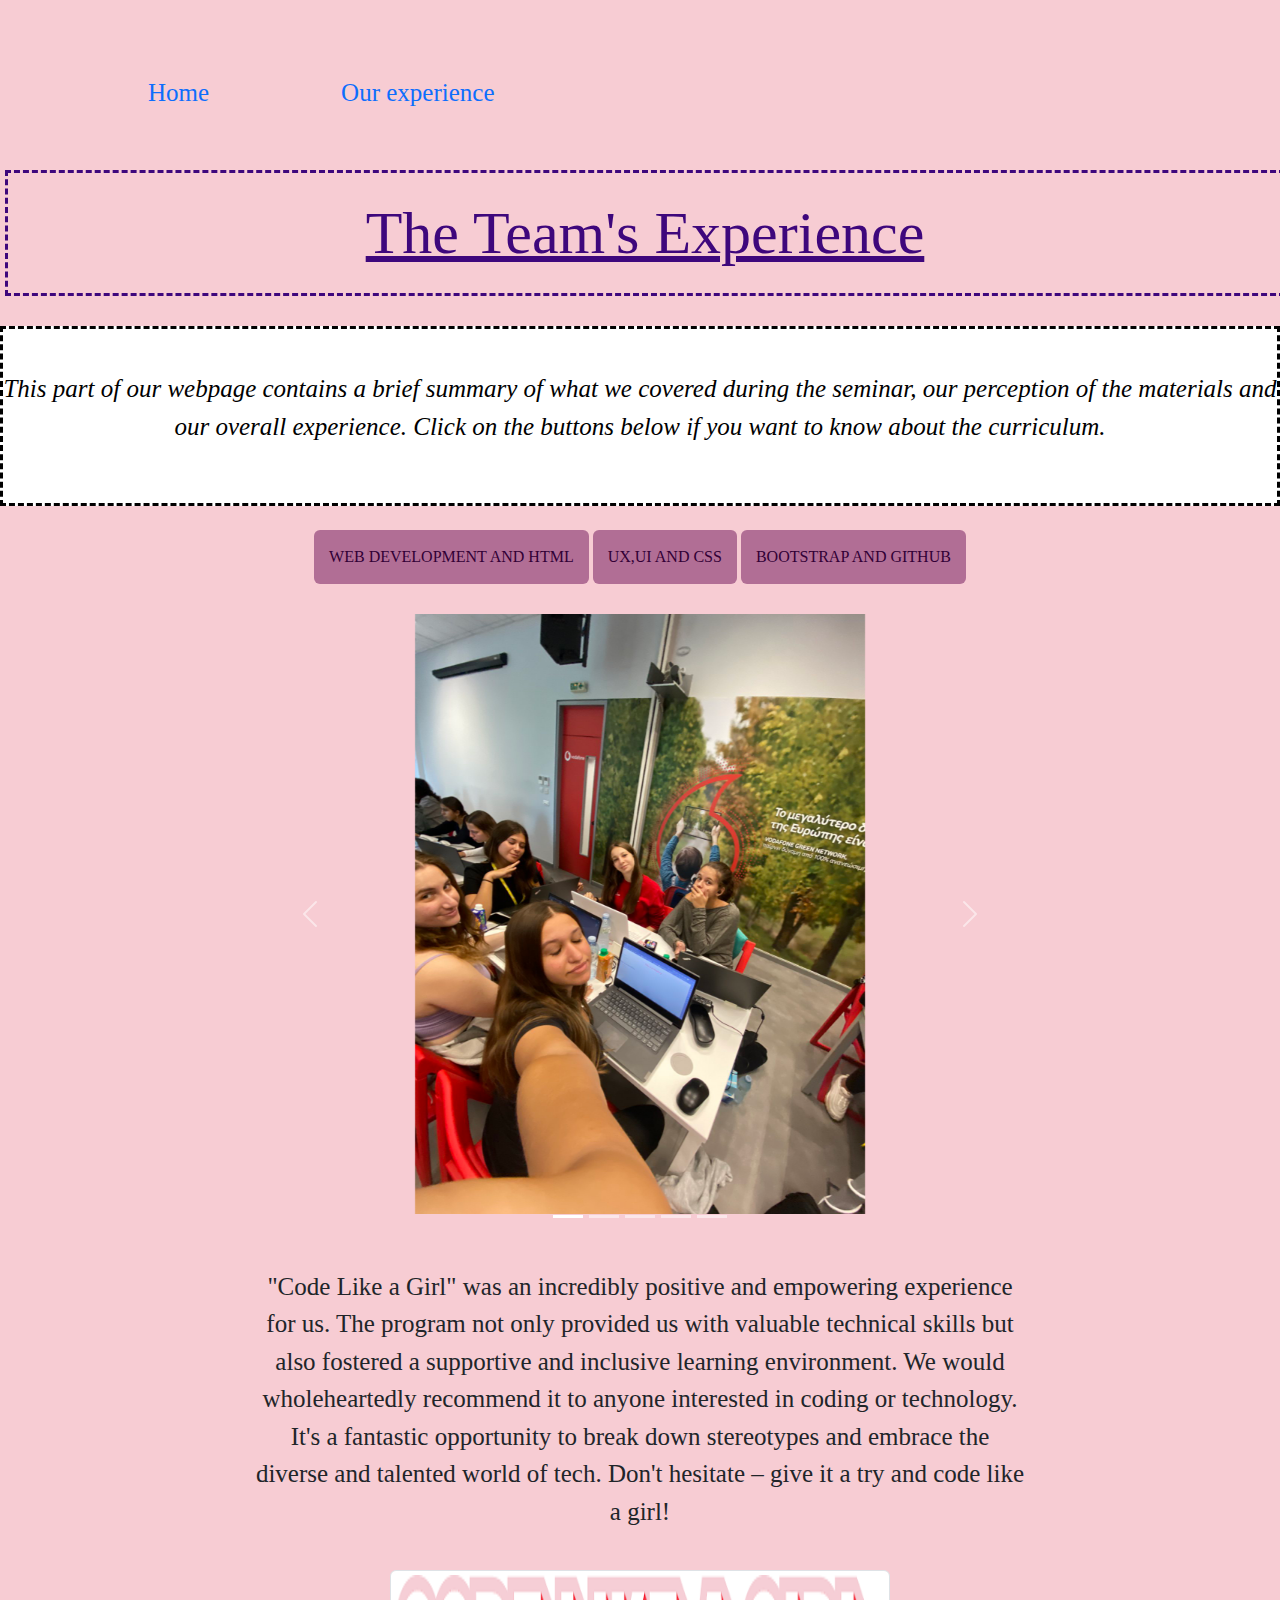
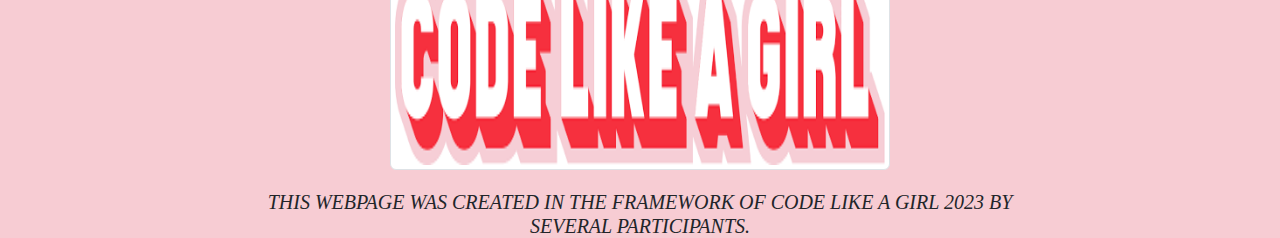
==== commit c617660f: "update" ====
--- a/yposelida.html
+++ b/yposelida.html
@@ -220,7 +220,7 @@
 <br>
 <div><p>"Code Like a Girl" was an incredibly positive and empowering experience for us. The program not only provided us with valuable technical skills but also fostered a supportive and inclusive learning environment. We would wholeheartedly recommend it to anyone interested in coding or technology. It's a fantastic opportunity to break down stereotypes and embrace the diverse and talented world of tech. Don't hesitate – give it a try and code like a girl!</p></div>
   <br>
-  <img src="images/images.png" alt="Code like a girl">
+  <img src="images/images.png" alt="Code like a girl" class="imge img-thumbnail">
   <br>
   <h2><i>THIS WEBPAGE WAS CREATED IN THE FRAMEWORK OF CODE LIKE A GIRL 2023 BY SEVERAL PARTICIPANTS.</i></h2>
 
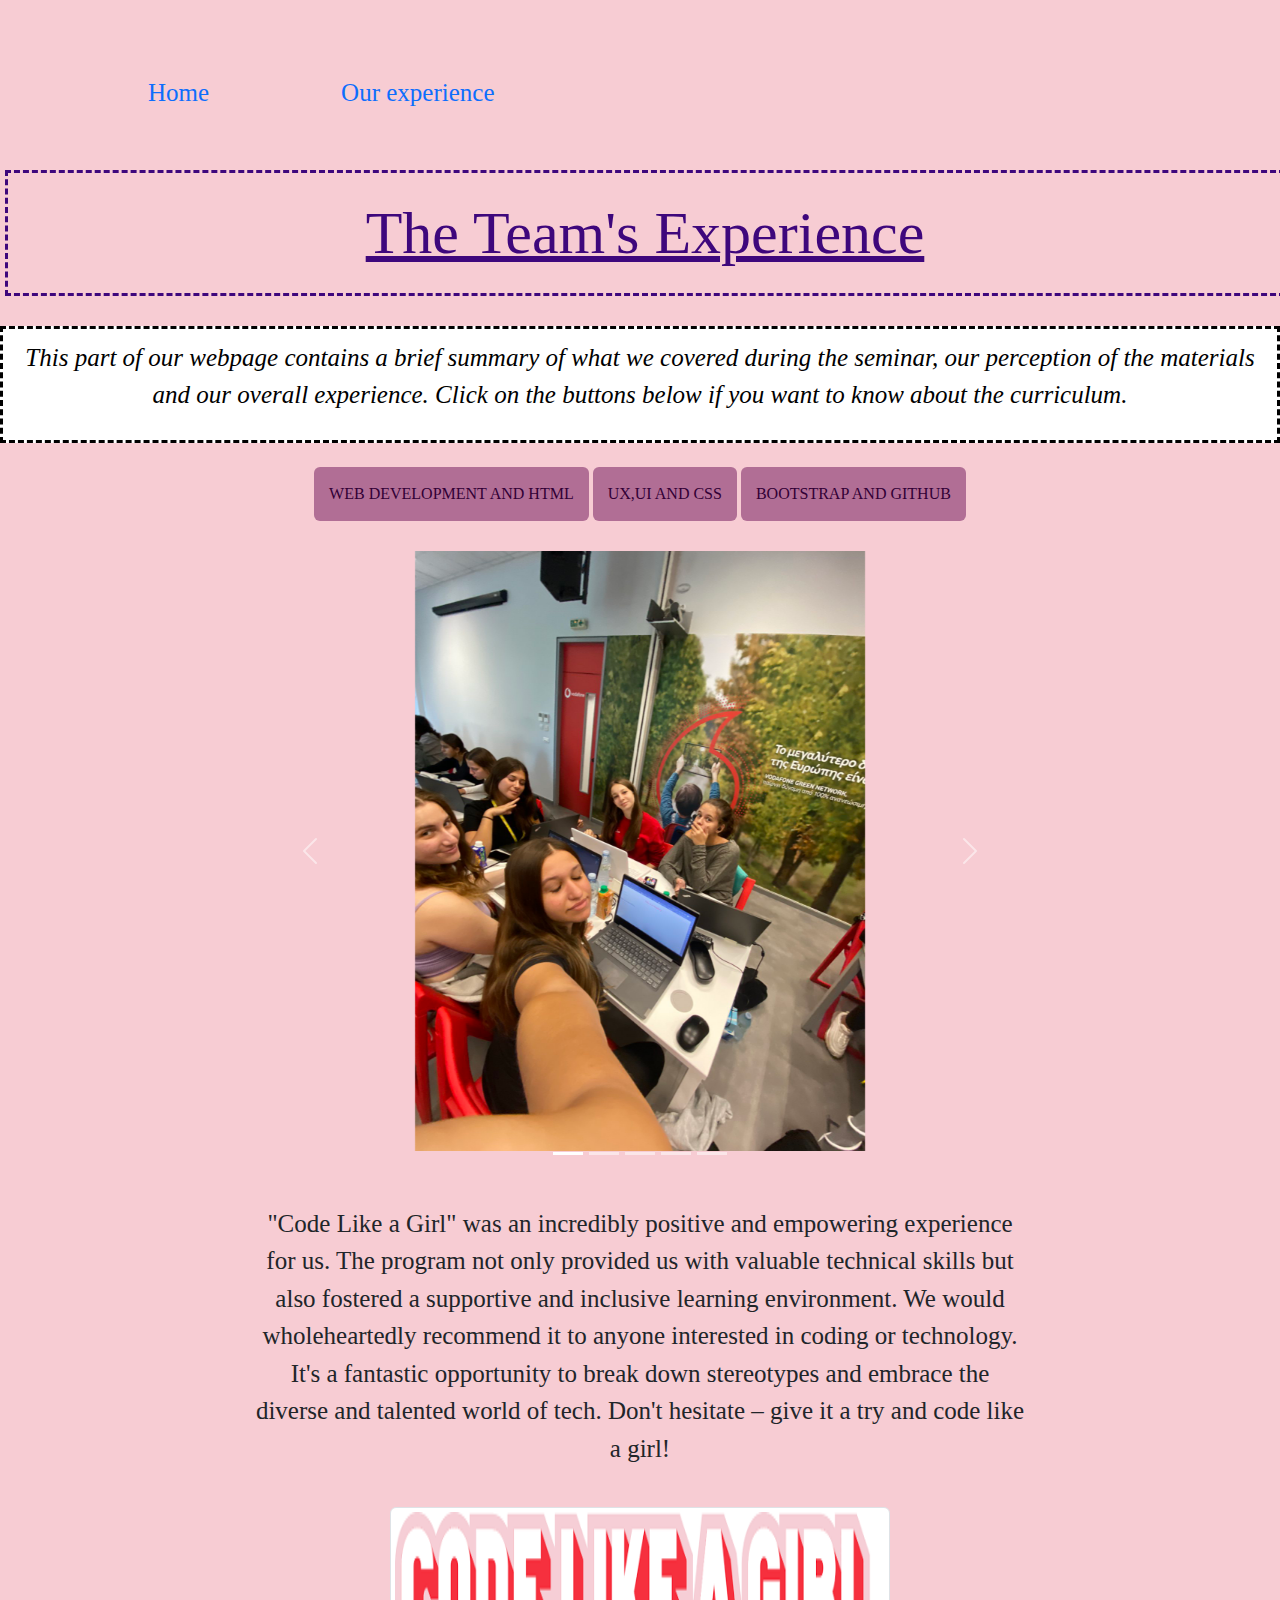
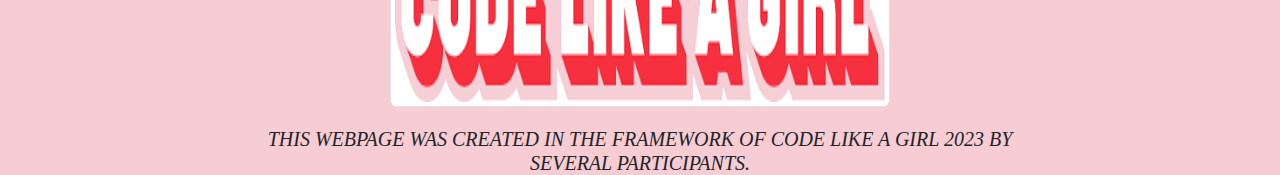
==== commit b12e5d5d: "update head tag" ====
--- a/yposelida.html
+++ b/yposelida.html
@@ -1,230 +1,241 @@
 <!DOCTYPE html>
 <html>
-  <head>
-    <meta charset="utf-8" />
-    <meta name="viewport" content="width=device-width, initial-scale=1" />
-    <link
-      href="https://cdn.jsdelivr.net/npm/bootstrap@5.3.1/dist/css/bootstrap.min.css"
-      rel="stylesheet"/>
-    <script src="https://cdn.jsdelivr.net/npm/bootstrap@5.3.1/dist/js/bootstrap.bundle.min.js"></script>
-    <title>The Team's experience</title>
-    <link rel="stylesheet" type="text/css" href="css/2.css" />
-
-    <div class="container mt-3">
-
-   
-      <ul class="nav">
-        <li class="nav-item">
-          <a class="nav-link" href="index.html">Home</a>
-        </li>
-        <li class="nav-item">
-          <a class="nav-link" href="yposelida.html">Our experience</a>
-        </li>
-  
-      
-      </ul>
+
+<head>
+  <meta charset="utf-8" />
+  <meta name="viewport" content="width=device-width, initial-scale=1" />
+  <link href="https://cdn.jsdelivr.net/npm/bootstrap@5.3.1/dist/css/bootstrap.min.css" rel="stylesheet" />
+  <script src="https://cdn.jsdelivr.net/npm/bootstrap@5.3.1/dist/js/bootstrap.bundle.min.js"></script>
+  <title>The Team's experience</title>
+  <link rel="stylesheet" type="text/css" href="css/2.css" />
+</head>
+
+<body>
+  <div class="container mt-3">
+
+
+    <ul class="nav">
+      <li class="nav-item">
+        <a class="nav-link" href="index.html">Home</a>
+      </li>
+      <li class="nav-item">
+        <a class="nav-link" href="yposelida.html">Our experience</a>
+      </li>
+
+
+    </ul>
+  </div>
+
+
+
+
+
+  <div>
+    <h1 class="title">The Team's Experience</h1>
+  </div>
+
+  <div id="header" class="bg-white">
+    <p><i> This part of our webpage contains a brief summary of what we covered during the seminar, our perception of
+        the materials and our overall experience. Click on the buttons below if you want to know about the
+        curriculum.</i> </p>
+  </div>
+
+  <br>
+
+  <!-- Button to Open the Modal -->
+  <button type="button" class="btn btn-primary" data-bs-toggle="modal" data-bs-target="#myModal1">
+    WEB DEVELOPMENT AND HTML
+  </button>
+
+  <!-- The Modal -->
+
+  <div class="modal" id="myModal1">
+    <div class="modal-dialog modal-fullscreen ">
+
+      <div class="modal-content">
+
+        <!-- Modal Header -->
+        <div class="modal-header">
+          <h4 class="modal-title"> WEB DEVELOPMENT AND HTML</h4>
+          <button type="button" class="btn-close" data-bs-dismiss="modal"></button>
+        </div>
+
+        <!-- Modal body -->
+        <div class="modal-body">
+          <p>On the first day we were introduced to <i>Web Development and HTML</i>.Some of the things we learnt about
+            were:
+            <br>
+          <ol class="modal-list">
+            <li>The difference between the Internet and Web</li>
+            <li>IP address(what it is and why it is unique) and The DNS Server</li>
+            <li>The way of communication between the server and its clients(request-respond)</li>
+            <li>The different types of Websites</li>
+            <li>The basic structure of an html file and how it can transform our websites</li>
+
+          </ol>
+          <img class="image" src="images/htmlimage.jpg" alt="HTML Image" class="image-thumbnail">
+          <img class="image" src="images/HTML-Full-Form.jpg" alt="HTML Image" class="image-thumbnail">
+        </div>
+
+        <!-- Modal footer -->
+        <div class="modal-footer">
+          <button type="button" class="btn btn-danger" data-bs-dismiss="modal">Close</button>
+        </div>
+
+      </div>
     </div>
-
-
-
-
-
-
-
-  </head>
-  <body>
-    
-    
-    <div>
-  <h1 class="title">The Team's Experience</h1>
-</div>
-
-    <div id="header" class="bg-white">
-  <p><i> This part of our webpage contains a brief summary of what we covered during the seminar, our perception of the materials and our overall experience. Click on the buttons below if you want to know about the curriculum.</i> </p>
+  </div>
+
+
+  <!-- Button to Open the Modal -->
+  <button type="button" class="btn btn-primary" data-bs-toggle="modal" data-bs-target="#myModal2">
+    UX,UI AND CSS
+  </button>
+
+  <!-- The Modal -->
+
+  <div class="modal" id="myModal2">
+    <div class="modal-dialog modal-fullscreen ">
+
+      <div class="modal-content">
+
+        <!-- Modal Header -->
+        <div class="modal-header">
+          <h4 class="modal-title"> UX,UI AND CSS</h4>
+          <button type="button" class="btn-close2" data-bs-dismiss="modal"></button>
+        </div>
+
+        <!-- Modal body -->
+        <div class="modal-body">
+          On the second day we were introduced to <i>UX,UI AND CSS</i>. Some of the things we learnt about were:
+          <ol>
+            <li>What User Experience is</li>
+            <li>What User Interface is</li>
+            <li>What the CSS programming language is used for and how to use it</li>
+            <li>How to make a Website appealing to a client using CSS</li>
+
+          </ol>
+          <img src="images/css image.webp" alt="CSS Image" class="image" class="image=thumbnail">
+          <img src="images/uxui.jpg" alt="Bootstrap Image" class="image" class="image-thumbnail">
+        </div>
+
+        <!-- Modal footer -->
+        <div class="modal-footer">
+          <button type="button" class="btn btn-danger" data-bs-dismiss="modal">Close</button>
+        </div>
+
+      </div>
     </div>
-
-<br>
-
-    <!-- Button to Open the Modal -->
-<button type="button" class="btn btn-primary" data-bs-toggle="modal" data-bs-target="#myModal1">
-  WEB DEVELOPMENT AND HTML
-</button>
-
-<!-- The Modal -->
-
-<div class="modal" id="myModal1">
-  <div class="modal-dialog modal-fullscreen ">
-  
-    <div class="modal-content">
-
-      <!-- Modal Header -->
-      <div class="modal-header">
-        <h4 class="modal-title"> WEB DEVELOPMENT AND HTML</h4>
-        <button type="button" class="btn-close" data-bs-dismiss="modal"></button>
-      </div>
-
-      <!-- Modal body -->
-      <div class="modal-body">
-        <p>On the first day we were introduced to <i>Web Development and HTML</i>.Some of the things we learnt about were:
-          <br>
-               <ol class="modal-list">
-          <li>The difference between the Internet and Web</li>
-          <li>IP address(what it is and why it is unique) and The DNS Server</li>
-          <li>The way of communication between the server and its clients(request-respond)</li>
-          <li>The different types of Websites</li>
-          <li>The basic structure of an html file and how it can transform our websites</li>
-
-        </ol>
-        <img class="image" src="images/htmlimage.jpg" alt="HTML Image" class="image-thumbnail">
-        <img class="image" src="images/HTML-Full-Form.jpg" alt="HTML Image" class="image-thumbnail">
-      </div>
-
-      <!-- Modal footer -->
-      <div class="modal-footer">
-        <button type="button" class="btn btn-danger" data-bs-dismiss="modal">Close</button>
-      </div>
-
+  </div>
+
+  <!-- Button to Open the Modal -->
+  <button type="button" class="btn btn-primary" data-bs-toggle="modal" data-bs-target="#myModal3">
+    BOOTSTRAP AND GITHUB
+  </button>
+
+  <!-- The Modal -->
+
+  <div class="modal" id="myModal3">
+    <div class="modal-dialog modal-fullscreen ">
+
+      <div class="modal-content">
+
+        <!-- Modal Header -->
+        <div class="modal-header">
+          <h4 class="modal-title"> BOOTSTRAP AND GITHUB</h4>
+          <button type="button" class="btn-close" data-bs-dismiss="modal"></button>
+        </div>
+
+        <!-- Modal body -->
+        <div class="modal-body">
+          On the third day we were introduced to <i>BOOTSTRAP AND GITHUB</i> and we started working on our projects.
+          Some of the things we learnt about were:
+          <ol>
+            <li>What Bootstrap is</li>
+            <li>How we can use Bootstrap in order to add more features to our websites </li>
+            <li>What Github is and how we can work with it during group work</li>
+
+
+          </ol>
+          <img src="images/bootstrap image.png" alt="Bootstrap Image" class="image" class="image-thumbnail">
+          <img src="images/github.png" alt="Bootstrap Image" class="image" class="image-thumbnail">
+
+        </div>
+
+        <!-- Modal footer -->
+        <div class="modal-footer">
+          <button type="button" class="btn btn-danger" data-bs-dismiss="modal">Close</button>
+        </div>
+
+      </div>
     </div>
   </div>
-</div>
-
-
-<!-- Button to Open the Modal -->
-<button type="button" class="btn btn-primary" data-bs-toggle="modal" data-bs-target="#myModal2">
-  UX,UI AND CSS
-</button>
-
-<!-- The Modal -->
-
-<div class="modal" id="myModal2">
-  <div class="modal-dialog modal-fullscreen ">
-  
-    <div class="modal-content">
-
-      <!-- Modal Header -->
-      <div class="modal-header">
-        <h4 class="modal-title"> UX,UI AND CSS</h4>
-        <button type="button" class="btn-close2" data-bs-dismiss="modal"></button>
-      </div>
-
-      <!-- Modal body -->
-      <div class="modal-body">
-        On the second day we were introduced to <i>UX,UI AND CSS</i>. Some of the things we learnt about were:
-        <ol>
-          <li>What User Experience is</li>
-          <li>What User Interface is</li>
-          <li>What the CSS programming language is used for and how to use it</li>
-          <li>How to make a Website appealing to a client using CSS</li>
-        
-        </ol>
-        <img src="images/css image.webp" alt="CSS Image" class="image" class="image=thumbnail">
-        <img src="images/uxui.jpg" alt="Bootstrap Image" class="image" class="image-thumbnail">
-      </div>
-
-      <!-- Modal footer -->
-      <div class="modal-footer">
-        <button type="button" class="btn btn-danger" data-bs-dismiss="modal">Close</button>
-      </div>
-
-    </div>
-  </div>
-</div>
-  
-<!-- Button to Open the Modal -->
-<button type="button" class="btn btn-primary" data-bs-toggle="modal" data-bs-target="#myModal3">
-  BOOTSTRAP AND GITHUB 
-</button>
-
-<!-- The Modal -->
-
-<div class="modal" id="myModal3">
-  <div class="modal-dialog modal-fullscreen ">
-  
-    <div class="modal-content">
-
-      <!-- Modal Header -->
-      <div class="modal-header">
-        <h4 class="modal-title"> BOOTSTRAP AND GITHUB</h4>
-        <button type="button" class="btn-close" data-bs-dismiss="modal"></button>
-      </div>
-
-      <!-- Modal body -->
-      <div class="modal-body">
-        On the third day we were introduced to <i>BOOTSTRAP AND GITHUB</i> and we started working on our projects. Some of the things we learnt about were:
-        <ol>
-          <li>What Bootstrap is</li>
-          <li>How we can use Bootstrap in order to add more features to our websites </li>
-          <li>What Github is and how we can work with it during group work</li>
-          
-        
-        </ol>
-        <img src="images/bootstrap image.png" alt="Bootstrap Image" class="image" class="image-thumbnail">
-        <img src="images/github.png" alt="Bootstrap Image" class="image" class="image-thumbnail">
-
-      </div>
-
-      <!-- Modal footer -->
-      <div class="modal-footer">
-        <button type="button" class="btn btn-danger" data-bs-dismiss="modal">Close</button>
-      </div>
-
-    </div>
-  </div>
-</div>
-<br>
-
-<!-- Carousel -->
-<div class="width">
-<div class="container">
-  <div id="demo" class="carousel slide" data-bs-ride="carousel">
-
-  <!-- Indicators/dots -->
-  <div class="carousel-indicators">
-    <button type="button" data-bs-target="#demo" data-bs-slide-to="0" class="active"></button>
-    <button type="button" data-bs-target="#demo" data-bs-slide-to="1"></button>
-    <button type="button" data-bs-target="#demo" data-bs-slide-to="2"></button>
-    <button type="button" data-bs-target="#demo" data-bs-slide-to="3"></button>
-    <button type="button" data-bs-target="#demo" data-bs-slide-to="4"></button>
-
-
-  </div>
-  
-  <!-- The slideshow/carousel -->
-  <div class="carousel-inner">
-    <div class="carousel-item active">
-      <img src="images/εικόνα_Viber_2023-09-07_14-37-39-492.jpg" alt="Los Angeles" class="d-block" >
-    </div>
-    <div class="carousel-item">
-      <img src="images/εικόνα_Viber_2023-09-07_13-02-21-874.jpg" alt="Chicago" class="d-block">    </div>
-    <div class="carousel-item">
-      <img src="images/εικόνα_Viber_2023-09-07_13-02-21-538.jpg" alt="New York" class="d-block">
-    </div>
-    <div class="carousel-item">
-      <img src="images/εικόνα_Viber_2023-09-07_13-02-25-799.jpg" alt="New York" class="d-block">
-    </div>
-    <div class="carousel-item">
-      <img src="images/εικόνα_Viber_2023-09-07_13-02-26-158.jpg" alt="New York" class="d-block">
-    </div>
-
-
-  </div>
-  
-  <!-- Left and right controls/icons -->
-  <button class="carousel-control-prev" type="button" data-bs-target="#demo" data-bs-slide="prev">
-    <span class="carousel-control-prev-icon"></span>
-  </button>
-  <button class="carousel-control-next" type="button" data-bs-target="#demo" data-bs-slide="next">
-    <span class="carousel-control-next-icon"></span>
-  </button>
-</div>
-<br>
-<div><p>"Code Like a Girl" was an incredibly positive and empowering experience for us. The program not only provided us with valuable technical skills but also fostered a supportive and inclusive learning environment. We would wholeheartedly recommend it to anyone interested in coding or technology. It's a fantastic opportunity to break down stereotypes and embrace the diverse and talented world of tech. Don't hesitate – give it a try and code like a girl!</p></div>
   <br>
-  <img src="images/images.png" alt="Code like a girl" class="imge img-thumbnail">
-  <br>
-  <h2><i>THIS WEBPAGE WAS CREATED IN THE FRAMEWORK OF CODE LIKE A GIRL 2023 BY SEVERAL PARTICIPANTS.</i></h2>
-
-  
-
-  </body>
+
+  <!-- Carousel -->
+  <div class="width">
+    <div class="container">
+      <div id="demo" class="carousel slide" data-bs-ride="carousel">
+
+        <!-- Indicators/dots -->
+        <div class="carousel-indicators">
+          <button type="button" data-bs-target="#demo" data-bs-slide-to="0" class="active"></button>
+          <button type="button" data-bs-target="#demo" data-bs-slide-to="1"></button>
+          <button type="button" data-bs-target="#demo" data-bs-slide-to="2"></button>
+          <button type="button" data-bs-target="#demo" data-bs-slide-to="3"></button>
+          <button type="button" data-bs-target="#demo" data-bs-slide-to="4"></button>
+
+
+        </div>
+
+        <!-- The slideshow/carousel -->
+        <div class="carousel-inner">
+          <div class="carousel-item active">
+            <img src="images/εικόνα_Viber_2023-09-07_14-37-39-492.jpg" alt="hmera1" class="d-block">
+          </div>
+          <div class="carousel-item">
+            <img src="images/εικόνα_Viber_2023-09-07_13-02-21-874.jpg" alt="hmera2" class="d-block">
+          </div>
+          <div class="carousel-item">
+            <img src="images/εικόνα_Viber_2023-09-07_13-02-21-538.jpg" alt="hmera3" class="d-block">
+          </div>
+          <div class="carousel-item">
+            <img src="images/εικόνα_Viber_2023-09-07_13-02-25-799.jpg" alt="hmera4" class="d-block">
+          </div>
+          <div class="carousel-item">
+            <img src="images/εικόνα_Viber_2023-09-07_13-02-26-158.jpg" alt="hmera5" class="d-block">
+          </div>
+
+          <div class="carousel-item">
+            <img src="images/Screenshot_20230907_101006_BeReal (1).jpg" alt="hmera5" class="d-block">
+          </div>
+
+
+        </div>
+
+        <!-- Left and right controls/icons -->
+        <button class="carousel-control-prev" type="button" data-bs-target="#demo" data-bs-slide="prev">
+          <span class="carousel-control-prev-icon"></span>
+        </button>
+        <button class="carousel-control-next" type="button" data-bs-target="#demo" data-bs-slide="next">
+          <span class="carousel-control-next-icon"></span>
+        </button>
+      </div>
+      <br>
+      <div>
+        <p>"Code Like a Girl" was an incredibly positive and empowering experience for us. The program not only provided
+          us with valuable technical skills but also fostered a supportive and inclusive learning environment. We would
+          wholeheartedly recommend it to anyone interested in coding or technology. It's a fantastic opportunity to
+          break down stereotypes and embrace the diverse and talented world of tech. Don't hesitate – give it a try and
+          code like a girl!</p>
+      </div>
+      <br>
+      <img src="images/images.png" alt="Code like a girl" class="imge img-thumbnail">
+      <br>
+      <h2><i>THIS WEBPAGE WAS CREATED IN THE FRAMEWORK OF CODE LIKE A GIRL 2023 BY SEVERAL PARTICIPANTS.</i></h2>
+
+
+
+</body>
+
 </html>--- a/css/2.css
+++ b/css/2.css
@@ -35,7 +35,7 @@
   text-decoration: underline;
 }
 .width {
-  width: 800px;
+  max-width: 800px;
   height: 500px;
   margin: auto;
 }
@@ -50,7 +50,7 @@
   background-color: white;
 }
 #header {
-  height: 20vh;
+  padding: 10px;
   display: flex;
   align-items: center;
   justify-content: center;
